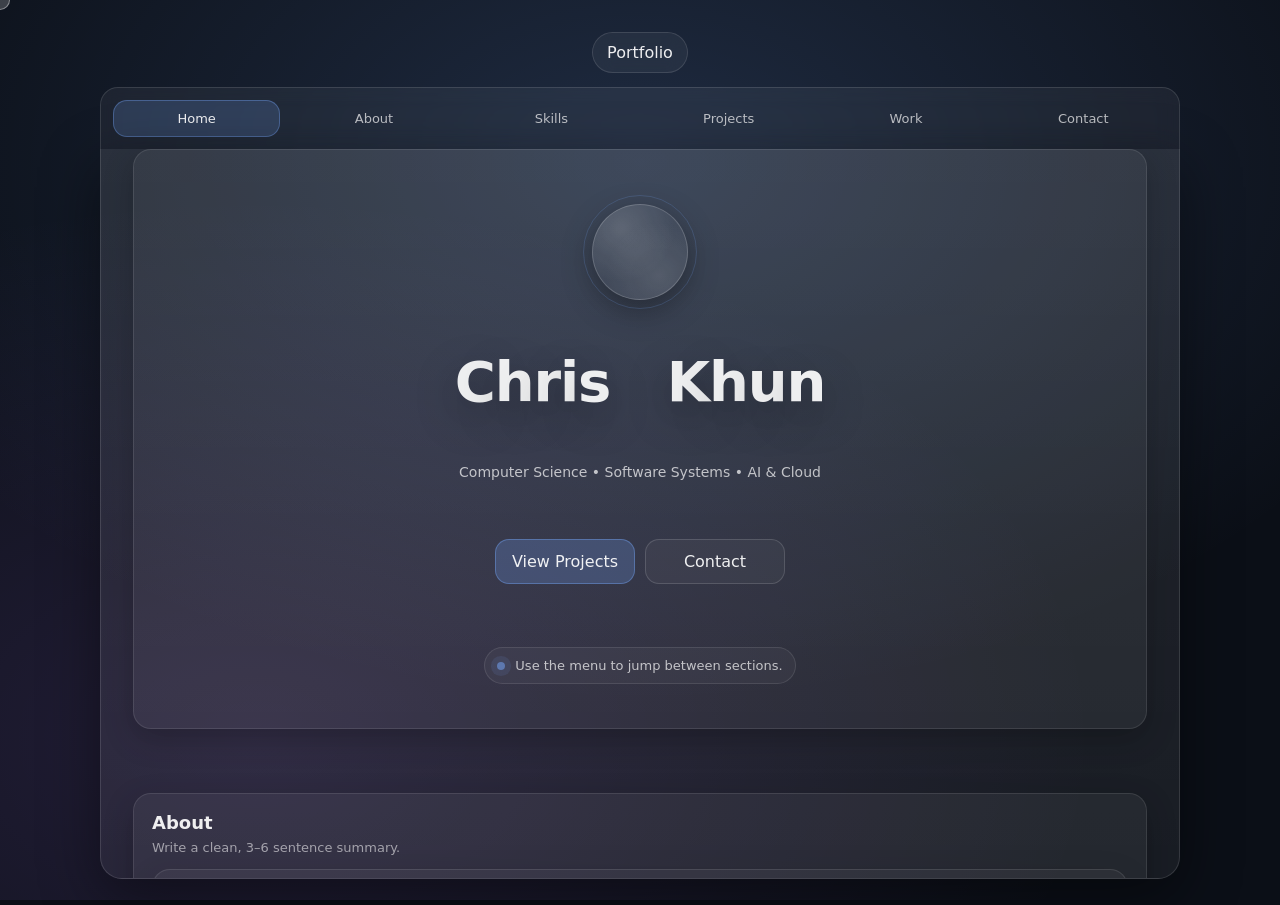
==== wwwroot/index.html @ d1988fc7 "Add ASP.NET Core portfolio website project Initial scaffold for a Portfolio_Website ASP.NET Core app" ====
﻿<!DOCTYPE html>
<html lang="en">
<head>
    <meta charset="UTF-8" />
    <meta name="viewport" content="width=device-width, initial-scale=1.0" />
    <title>Chris Khun | Portfolio</title>
    <link rel="stylesheet" href="styles.css?v=1" />
</head>

<body>
    <div class="app">
        <header class="topbar">
            <div class="pill">Portfolio</div>
        </header>

        <div class="shell">
            <!-- STATIC MENU (attached) -->
            <nav class="menubar" id="menu" aria-label="Primary navigation">
                <a class="mitem tablink" href="#home">Home</a>
                <a class="mitem tablink" href="#about">About</a>
                <a class="mitem tablink" href="#skills">Skills</a>
                <a class="mitem tablink" href="#projects">Projects</a>
                <a class="mitem tablink" href="#work">Work</a>
                <a class="mitem tablink" href="#contact">Contact</a>
            </nav>

            <!-- SCROLL INSIDE THIS BOX -->
            <main class="phone scrollArea" id="scrollArea" aria-label="Content">
                <div class="content">
                    <!-- HOME -->
                    <section class="sectionCard heroCard" id="home">
                        <div class="heroInner">
                            <div class="avatar-ring" aria-hidden="true"></div>

                            <h1 class="name" aria-label="Chris Khun">
                                <span class="wave" aria-hidden="true">
                                    <span style="--i:0">C</span><span style="--i:1">h</span><span style="--i:2">r</span><span style="--i:3">i</span><span style="--i:4">s</span>
                                    <span class="sp" style="--i:5">&nbsp;</span>
                                    <span style="--i:6">K</span><span style="--i:7">h</span><span style="--i:8">u</span><span style="--i:9">n</span>
                                </span>
                            </h1>

                            <p class="subtitle">Computer Science • Software Systems • AI &amp; Cloud</p>

                            <div class="actions">
                                <a class="btn primary tablink" href="#projects">View Projects</a>
                                <a class="btn ghost tablink" href="#contact">Contact</a>
                            </div>

                            <div class="hint">
                                <span class="dot" aria-hidden="true"></span>
                                <span>Use the menu to jump between sections.</span>
                            </div>
                        </div>
                    </section>

                    <!-- ABOUT -->
                    <section class="sectionCard" id="about">
                        <div class="sectionHead">
                            <h2>About</h2>
                            <p>Write a clean, 3–6 sentence summary.</p>
                        </div>
                        <div class="card">
                            <p class="placeholder">(Put your about text here — education, interests, what you’re building, etc.)</p>
                        </div>
                    </section>

                    <!-- SKILLS -->
                    <section class="sectionCard" id="skills">
                        <div class="sectionHead">
                            <h2>Skills</h2>
                            <p>Keep it scannable: languages, tools, and concepts.</p>
                        </div>

                        <div class="grid two">
                            <div class="card">
                                <h3>Languages</h3>
                                <p class="placeholder">(Add your languages list.)</p>
                            </div>
                            <div class="card">
                                <h3>Frameworks &amp; Tools</h3>
                                <p class="placeholder">(Add frameworks, tooling, cloud, etc.)</p>
                            </div>
                            <div class="card">
                                <h3>Concepts</h3>
                                <p class="placeholder">(DSA, OOP, APIs, databases, cloud, etc.)</p>
                            </div>
                            <div class="card">
                                <h3>Certifications</h3>
                                <p class="placeholder">(Optional.)</p>
                            </div>
                        </div>
                    </section>

                    <!-- PROJECTS -->
                    <section class="sectionCard" id="projects">
                        <div class="sectionHead">
                            <h2>Projects</h2>
                            <p>Add your title, stack, and demo links.</p>
                        </div>

                        <div class="grid two">
                            <article class="card project">
                                <div class="projectTop">
                                    <h3>Project Title 1</h3>
                                    <span class="tag">Demo</span>
                                </div>
                                <p class="placeholder">(Short description: what it does, tech stack, impact.)</p>
                                <div class="projectActions">
                                    <a class="btn small primary" href="#" aria-disabled="true">Live Demo</a>
                                    <a class="btn small" href="#" aria-disabled="true">GitHub</a>
                                    <a class="btn small ghost" href="#" aria-disabled="true">Details</a>
                                </div>
                            </article>

                            <article class="card project">
                                <div class="projectTop">
                                    <h3>Project Title 2</h3>
                                    <span class="tag">API</span>
                                </div>
                                <p class="placeholder">(Short description.)</p>
                                <div class="projectActions">
                                    <a class="btn small primary" href="#" aria-disabled="true">Live Demo</a>
                                    <a class="btn small" href="#" aria-disabled="true">GitHub</a>
                                    <a class="btn small ghost" href="#" aria-disabled="true">Details</a>
                                </div>
                            </article>

                            <article class="card project">
                                <div class="projectTop">
                                    <h3>Project Title 3</h3>
                                    <span class="tag">Mobile</span>
                                </div>
                                <p class="placeholder">(Short description.)</p>
                                <div class="projectActions">
                                    <a class="btn small primary" href="#" aria-disabled="true">Live Demo</a>
                                    <a class="btn small" href="#" aria-disabled="true">GitHub</a>
                                    <a class="btn small ghost" href="#" aria-disabled="true">Details</a>
                                </div>
                            </article>

                            <article class="card project">
                                <div class="projectTop">
                                    <h3>Project Title 4</h3>
                                    <span class="tag">Algo</span>
                                </div>
                                <p class="placeholder">(Short description.)</p>
                                <div class="projectActions">
                                    <a class="btn small primary" href="#" aria-disabled="true">Live Demo</a>
                                    <a class="btn small" href="#" aria-disabled="true">GitHub</a>
                                    <a class="btn small ghost" href="#" aria-disabled="true">Details</a>
                                </div>
                            </article>
                        </div>
                    </section>

                    <!-- WORK -->
                    <section class="sectionCard" id="work">
                        <div class="sectionHead">
                            <h2>Work Experience</h2>
                            <p>Add roles, freelance work, internships, etc.</p>
                        </div>

                        <div class="stack">
                            <div class="card">
                                <div class="row">
                                    <h3>Role Title</h3>
                                    <span class="muted">Month YYYY – Month YYYY</span>
                                </div>
                                <p class="placeholder">(Company • Location)</p>
                                <ul class="bullets">
                                    <li class="placeholder">(Impact bullet.)</li>
                                    <li class="placeholder">(Impact bullet.)</li>
                                    <li class="placeholder">(Impact bullet.)</li>
                                </ul>
                            </div>
                        </div>
                    </section>

                    <!-- CONTACT -->
                    <section class="sectionCard" id="contact">
                        <div class="sectionHead">
                            <h2>Contact</h2>
                            <p>Send an email or use the links.</p>
                        </div>

                        <div class="grid two contactGrid">
                            <div class="card">
                                <h3>Email</h3>

                                <form class="contactForm" id="contactForm">
                                    <label class="field">
                                        <span class="labelText">Your Name</span>
                                        <input class="input" id="fromName" type="text" placeholder="Your name" autocomplete="name" />
                                    </label>

                                    <label class="field">
                                        <span class="labelText">Your Email</span>
                                        <input class="input" id="fromEmail" type="email" placeholder="name@example.com" autocomplete="email" />
                                    </label>

                                    <label class="field">
                                        <span class="labelText">Subject</span>
                                        <input class="input" id="emailSubject" type="text" placeholder="Quick question about…" />
                                    </label>

                                    <label class="field">
                                        <span class="labelText">Message</span>
                                        <textarea class="textarea" id="emailMessage" rows="6" placeholder="Write your message here…"></textarea>
                                    </label>

                                    <div class="centerRow">
                                        <a class="btn small primary" id="emailMeBtn" href="#">Email Me</a>
                                    </div>

                                    <p class="tinyNote">
                                        This opens your default email app.
                                    </p>
                                </form>
                            </div>

                            <div class="card">
                                <h3>Links</h3>
                                <p class="placeholder">(GitHub / LinkedIn / Resume)</p>
                                <div class="projectActions centerLinks">
                                    <a class="btn small" href="https://github.com/ChrisKhun" target="_blank" rel="noopener">GitHub</a>
                                    <a class="btn small" href="https://www.linkedin.com/in/chris-khun/" target="_blank" rel="noopener">LinkedIn</a>
                                    <a class="btn small ghost" href="resume.pdf" target="_blank" rel="noopener">Resume</a>
                                </div>
                            </div>
                        </div>

                        <div class="footerSpace" aria-hidden="true"></div>

                        <footer class="siteFooter">
                            <div class="footerInner">
                                <div class="footerLeft">Christopher Khun &#8482; 2026</div>
                                <div class="footerRight">Built with HTML • CSS • JS</div>
                            </div>
                        </footer>
                    </section>
                </div>
            </main>
        </div>
    </div>

    <script>
        // ===== Menu scrolling + active state (stable) =====
        const scrollArea = document.getElementById("scrollArea");
        const links = Array.from(document.querySelectorAll(".tablink"));
        const sections = Array.from(document.querySelectorAll(".sectionCard"));

        function setActive(hash) {
            links.forEach(a => a.classList.remove("active"));
            links
                .filter(a => a.getAttribute("href") === hash)
                .forEach(a => a.classList.add("active"));
        }

        function scrollToHash(hash, behavior = "smooth") {
            const target = document.querySelector(hash);
            if (!target) return;

            setActive(hash);
            history.replaceState(null, "", hash);

            scrollArea.scrollTo({
                top: target.offsetTop - 18,
                behavior
            });
        }

        links.forEach(a => {
            a.addEventListener("click", (e) => {
                const href = a.getAttribute("href");
                if (!href || !href.startsWith("#")) return;
                e.preventDefault();
                scrollToHash(href, "smooth");
            });
        });

        function activeFromScroll() {
            const y = scrollArea.scrollTop;
            const activateLine = 160;

            let current = sections[0];
            for (const s of sections) {
                if (s.offsetTop - activateLine <= y) current = s;
            }
            const hash = "#" + current.id;
            setActive(hash);
            history.replaceState(null, "", hash);
        }

        scrollArea.addEventListener("scroll", activeFromScroll);

        // Init
        if (location.hash) {
            scrollToHash(location.hash, "auto");
        } else {
            setActive("#home");
        }
        activeFromScroll();

        // ===== Contact: build mailto link =====
        const emailBtn = document.getElementById("emailMeBtn");
        emailBtn.addEventListener("click", (e) => {
            e.preventDefault();

            const name = (document.getElementById("fromName").value || "").trim();
            const fromEmail = (document.getElementById("fromEmail").value || "").trim();
            const subject = (document.getElementById("emailSubject").value || "").trim();
            const msg = (document.getElementById("emailMessage").value || "").trim();

            // CHANGE THIS to your real email
            const to = "your@email.com";

            const lines = [];
            if (name) lines.push(`Name: ${name}`);
            if (fromEmail) lines.push(`Email: ${fromEmail}`);
            if (lines.length) lines.push("");
            if (msg) lines.push(msg);

            const body = encodeURIComponent(lines.join("\n"));
            const subj = encodeURIComponent(subject || "Portfolio Contact");

            window.location.href = `mailto:${to}?subject=${subj}&body=${body}`;
        });
    </script>

    <script src="cursor.js?v=1" defer></script>
</body>
</html>
---- wwwroot/styles.css ----
﻿:root {
    --bg: #0b0f17;
    --panel: rgba(255,255,255,.06);
    --panel-strong: rgba(255,255,255,.10);
    --text: rgba(255,255,255,.92);
    --muted: rgba(255,255,255,.70);
    --muted2: rgba(255,255,255,.55);
    --line: rgba(255,255,255,.12);
    --shadow: 0 18px 60px rgba(0,0,0,.45);
    --radius: 22px;
    --accent: rgba(120,170,255,.22);
    --accentLine: rgba(120,170,255,.38);
    --phoneW: 1080px;
}

* {
    box-sizing: border-box;
}

html, body {
    height: 100%;
}

body {
    margin: 0;
    font-family: system-ui,-apple-system,Segoe UI,Roboto,Arial,sans-serif;
    color: var(--text);
    background: var(--bg);
    overflow: hidden;
}

    body::before {
        content: "";
        position: fixed;
        inset: 0;
        z-index: -1;
        background: radial-gradient(1400px 900px at 50% 18%, rgba(120,170,255,.18), transparent 60%), radial-gradient(1400px 900px at 20% 82%, rgba(180,120,255,.14), transparent 60%), var(--bg);
    }

a {
    color: inherit;
    text-decoration: none;
}

    a:visited {
        color: inherit;
    }

/* Hide native cursor everywhere */
html, body, a, button, .btn, .mitem, * {
    cursor: none !important;
}

.app {
    min-height: 100%;
    display: grid;
    place-items: start center;
    padding: 26px;
}

.topbar {
    width: min(var(--phoneW),100%);
    display: flex;
    justify-content: center;
    margin: 6px 0 14px;
}

.pill {
    padding: 10px 14px;
    background: rgba(255,255,255,.05);
    border: 1px solid var(--line);
    border-radius: 999px;
    backdrop-filter: blur(10px);
}

.shell {
    width: min(var(--phoneW),100%);
}

/* Menu attached to box */
.menubar {
    width: 100%;
    display: flex;
    gap: 10px;
    padding: 12px;
    border-radius: 18px 18px 0 0;
    background: rgba(255,255,255,.05);
    border: 1px solid var(--line);
    border-bottom: none;
    backdrop-filter: blur(10px);
    align-items: center;
    justify-content: space-between;
}

.mitem {
    flex: 1;
    text-align: center;
    padding: 10px;
    border-radius: 14px;
    color: var(--muted);
    font-size: 13px;
    border: 1px solid transparent;
    transition: background .15s ease, color .15s ease, border-color .15s ease, transform .15s ease;
    user-select: none;
}

    .mitem:hover {
        background: rgba(255,255,255,.06);
        color: var(--text);
        transform: translateY(-1px);
    }

    .mitem.active {
        background: rgba(120,170,255,.18);
        border-color: rgba(120,170,255,.35);
        color: var(--text);
    }

/* Main box */
.phone {
    width: 100%;
    height: calc(100vh - 170px);
    min-height: 560px;
    border-radius: 0 0 var(--radius) var(--radius);
    border: 1px solid var(--line);
    border-top: none;
    background: linear-gradient(180deg,var(--panel-strong),var(--panel));
    box-shadow: var(--shadow);
    overflow: hidden;
    position: relative;
}

/* Hide scrollbar */
.scrollArea {
    overflow-y: auto;
    overscroll-behavior: contain;
    scroll-behavior: smooth;
    scrollbar-width: none;
}

    .scrollArea::-webkit-scrollbar {
        width: 0;
        height: 0;
    }

/* Content spacing */
.content {
    padding: 32px;
    padding-bottom: 72px;
    display: grid;
    gap: 64px;
}

/* Sections */
.sectionCard {
    border-radius: 18px;
    background: rgba(255,255,255,.05);
    border: 1px solid rgba(255,255,255,.10);
    padding: 18px;
    box-shadow: 0 10px 30px rgba(0,0,0,.22);
}

.heroCard {
    padding: 34px 18px 24px;
}

.heroInner {
    min-height: 520px;
    display: grid;
    place-items: center;
    text-align: center;
    gap: 14px;
}

.avatar-ring {
    width: 96px;
    height: 96px;
    border-radius: 999px;
    border: 1px solid rgba(255,255,255,.18);
    background: radial-gradient(circle at 30% 25%, rgba(255,255,255,.14), transparent 55%), radial-gradient(circle at 70% 75%, rgba(255,255,255,.10), transparent 55%), rgba(255,255,255,.04);
    box-shadow: 0 10px 30px rgba(0,0,0,.35);
    position: relative;
}

    .avatar-ring::after {
        content: "";
        position: absolute;
        inset: -10px;
        border-radius: inherit;
        border: 1px solid rgba(120,170,255,.22);
        opacity: .8;
    }

.name {
    margin: 0;
    font-size: 56px;
    letter-spacing: -0.02em;
    line-height: 1.05;
}

.wave {
    display: inline-block;
    text-shadow: 0 14px 40px rgba(0,0,0,.35);
}

    .wave span {
        display: inline-block;
        animation: waveUp 3s ease-in-out infinite;
        animation-delay: calc(var(--i) * .12s);
    }

    .wave .sp {
        width: .35em;
    }

@keyframes waveUp {
    0%,100% {
        transform: translateY(0);
    }

    35% {
        transform: translateY(-12px);
    }

    70% {
        transform: translateY(0);
    }
}

.subtitle {
    margin: 0;
    color: var(--muted);
    font-size: 14px;
}

/* Headers */
.sectionHead {
    display: grid;
    gap: 6px;
    margin-bottom: 12px;
}

    .sectionHead h2 {
        margin: 0;
        font-size: 18px;
    }

    .sectionHead p {
        margin: 0;
        color: var(--muted2);
        font-size: 13px;
        line-height: 1.35;
    }

/* Cards */
.card {
    background: rgba(255,255,255,.04);
    border: 1px solid rgba(255,255,255,.10);
    border-radius: 18px;
    padding: 14px;
    box-shadow: 0 10px 30px rgba(0,0,0,.18);
}

    .card h3 {
        margin: 0 0 8px;
        font-size: 16px;
    }

.placeholder {
    color: var(--muted2);
}

/* Grids */
.grid {
    display: grid;
    gap: 12px;
}

    .grid.two {
        grid-template-columns: 1fr 1fr;
    }

/* Buttons */
.actions {
    display: flex;
    gap: 10px;
    margin-top: 6px;
    flex-wrap: wrap;
    justify-content: center;
}

.btn {
    display: inline-flex;
    align-items: center;
    justify-content: center;
    padding: 12px 14px;
    border-radius: 14px;
    border: 1px solid rgba(255,255,255,.14);
    color: var(--text);
    background: rgba(255,255,255,.06);
    transition: transform .15s ease, background .15s ease, border-color .15s ease;
    min-width: 140px;
}

    .btn:hover {
        transform: translateY(-1px);
        background: rgba(255,255,255,.09);
        border-color: rgba(255,255,255,.20);
    }

    .btn.primary {
        background: var(--accent);
        border-color: var(--accentLine);
    }

        .btn.primary:hover {
            background: rgba(120,170,255,.30);
        }

    .btn.ghost {
        background: rgba(255,255,255,.04);
    }

    .btn.small {
        min-width: unset;
        padding: 10px 12px;
        border-radius: 12px;
        font-size: 13px;
    }

/* Hint */
.hint {
    margin-top: 10px;
    display: inline-flex;
    align-items: center;
    gap: 10px;
    padding: 10px 12px;
    border-radius: 999px;
    background: rgba(255,255,255,.04);
    border: 1px solid rgba(255,255,255,.10);
    color: var(--muted);
    font-size: 13px;
}

    .hint .dot {
        width: 8px;
        height: 8px;
        border-radius: 99px;
        background: rgba(120,170,255,.55);
        box-shadow: 0 0 0 6px rgba(120,170,255,.10);
    }

/* Projects */
.projectTop {
    display: flex;
    align-items: center;
    justify-content: space-between;
    gap: 10px;
    margin-bottom: 6px;
}

.tag {
    font-size: 12px;
    padding: 6px 10px;
    border-radius: 999px;
    border: 1px solid rgba(255,255,255,.14);
    background: rgba(255,255,255,.04);
    color: var(--muted);
}

.projectActions {
    display: flex;
    gap: 8px;
    flex-wrap: wrap;
    margin-top: 10px;
}

/* Work */
.stack {
    display: grid;
    gap: 12px;
}

.row {
    display: flex;
    justify-content: space-between;
    align-items: baseline;
    gap: 10px;
}

.muted {
    color: var(--muted2);
    font-size: 13px;
}

.bullets {
    margin: 10px 0 0;
    padding-left: 18px;
    color: var(--muted);
}

    .bullets li {
        margin: 6px 0;
    }

.footerSpace {
    height: 18px;
}

/* Contact form */
.contactGrid {
    align-items: start;
}

.contactForm {
    display: grid;
    gap: 12px;
}

.field {
    display: grid;
    gap: 6px;
}

.labelText {
    font-size: 12px;
    color: var(--muted2);
}

.input, .textarea {
    width: 100%;
    padding: 12px;
    border-radius: 14px;
    border: 1px solid rgba(255,255,255,.14);
    background: rgba(255,255,255,.05);
    color: var(--text);
    outline: none;
    transition: border-color .15s ease, background .15s ease;
}

    .input::placeholder, .textarea::placeholder {
        color: rgba(255,255,255,.35);
    }

    .input:focus, .textarea:focus {
        border-color: rgba(120,170,255,.50);
        background: rgba(255,255,255,.07);
    }

.textarea {
    resize: vertical;
    min-height: 140px;
}

.centerRow {
    display: flex;
    justify-content: center;
}

.tinyNote {
    margin: 2px 0 0;
    font-size: 12px;
    color: var(--muted2);
    text-align: center;
}

.centerLinks {
    justify-content: center;
}

/* Footer (tight, not huge padding) */
.siteFooter {
    margin-top: 22px;
    padding: 14px 0 2px;
    border-top: 1px solid rgba(255,255,255,.08);
    text-align: center;
}

.footerInner {
    display: flex;
    flex-direction: column;
    align-items: center;
    gap: 6px;
}

.footerLeft {
    font-size: 15px;
    font-weight: 500;
    color: var(--text);
    letter-spacing: .4px;
}

.footerRight {
    font-size: 12px;
    color: var(--muted2);
}

/* Responsive */
@media (max-width:980px) {
    :root {
        --phoneW: 720px;
    }

    .grid.two {
        grid-template-columns: 1fr;
    }

    .name {
        font-size: 46px;
    }
}

@media (max-width:720px) {
    :root {
        --phoneW: 560px;
    }
}

/* Custom cursor */
.custom-cursor {
    position: fixed;
    width: 20px;
    height: 20px;
    border-radius: 50%;
    pointer-events: none;
    z-index: 9999;
    background: rgba(200,200,200,0.25);
    border: 1px solid rgba(255,255,255,0.4);
    transform: translate(-50%,-50%);
    transition: width .18s ease, height .18s ease, background .18s ease;
}

    .custom-cursor.hover {
        width: 40px;
        height: 40px;
        background: rgba(200,200,200,0.15);
    }
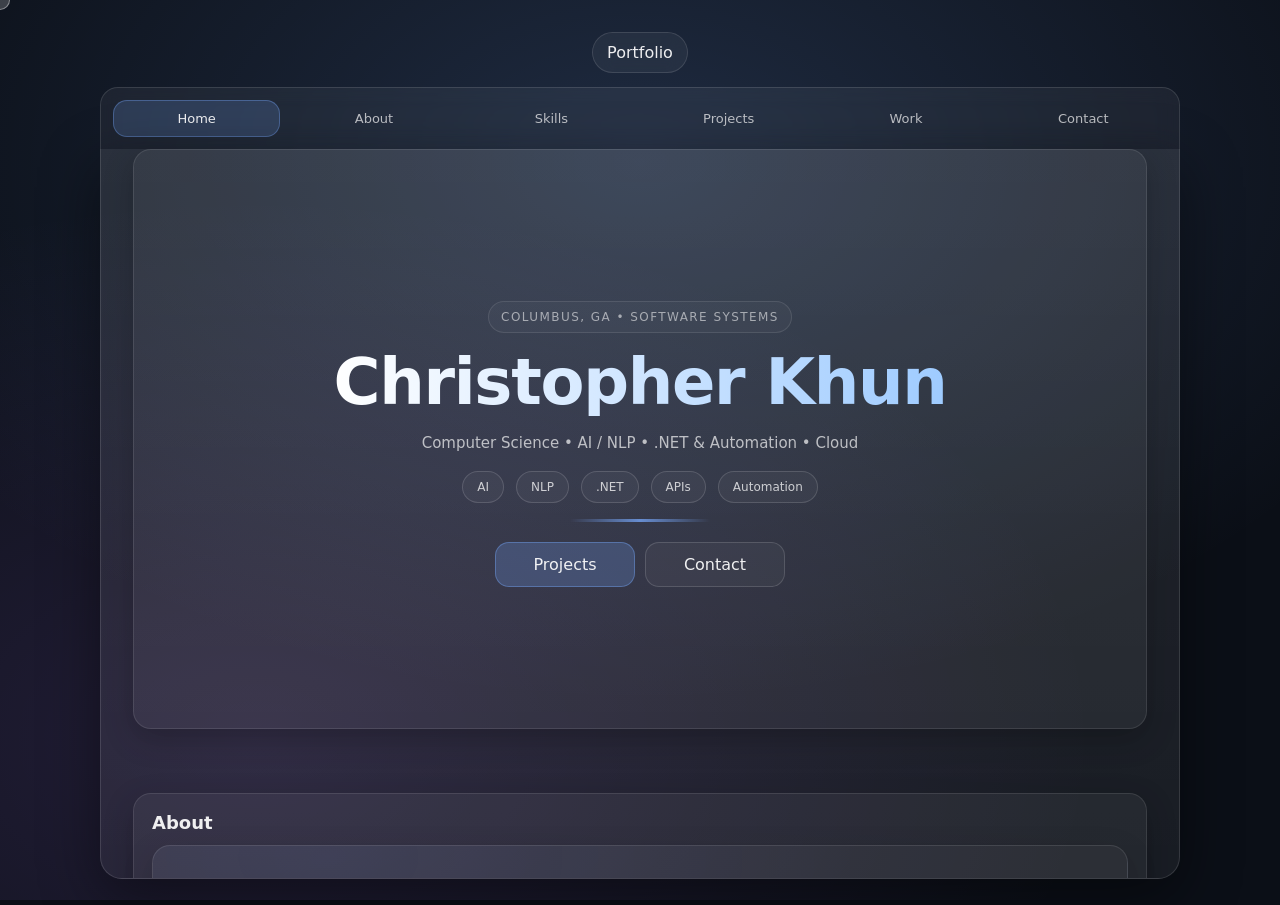
==== commit e2685699: "blank blank" ====
--- a/wwwroot/index.html
+++ b/wwwroot/index.html
@@ -4,7 +4,7 @@
     <meta charset="UTF-8" />
     <meta name="viewport" content="width=device-width, initial-scale=1.0" />
     <title>Chris Khun | Portfolio</title>
-    <link rel="stylesheet" href="styles.css?v=1" />
+    <link rel="stylesheet" href="styles.css?v=5" />
 </head>
 
 <body>
@@ -14,8 +14,8 @@
         </header>
 
         <div class="shell">
-            <!-- STATIC MENU (attached) -->
-            <nav class="menubar" id="menu" aria-label="Primary navigation">
+
+            <nav class="menubar" id="menu">
                 <a class="mitem tablink" href="#home">Home</a>
                 <a class="mitem tablink" href="#about">About</a>
                 <a class="mitem tablink" href="#skills">Skills</a>
@@ -24,32 +24,33 @@
                 <a class="mitem tablink" href="#contact">Contact</a>
             </nav>
 
-            <!-- SCROLL INSIDE THIS BOX -->
-            <main class="phone scrollArea" id="scrollArea" aria-label="Content">
+            <main class="phone scrollArea" id="scrollArea">
                 <div class="content">
-                    <!-- HOME -->
+
+                    <!-- HOME (NEW CLEAN HERO) -->
                     <section class="sectionCard heroCard" id="home">
-                        <div class="heroInner">
-                            <div class="avatar-ring" aria-hidden="true"></div>
-
-                            <h1 class="name" aria-label="Chris Khun">
-                                <span class="wave" aria-hidden="true">
-                                    <span style="--i:0">C</span><span style="--i:1">h</span><span style="--i:2">r</span><span style="--i:3">i</span><span style="--i:4">s</span>
-                                    <span class="sp" style="--i:5">&nbsp;</span>
-                                    <span style="--i:6">K</span><span style="--i:7">h</span><span style="--i:8">u</span><span style="--i:9">n</span>
-                                </span>
-                            </h1>
-
-                            <p class="subtitle">Computer Science • Software Systems • AI &amp; Cloud</p>
-
-                            <div class="actions">
-                                <a class="btn primary tablink" href="#projects">View Projects</a>
+                        <div class="heroInner heroClean">
+                            <div class="heroKicker">Columbus, GA • Software Systems</div>
+
+                            <h1 class="heroName">Christopher Khun</h1>
+
+                            <p class="heroSubtitle">
+                                Computer Science • AI / NLP • .NET & Automation • Cloud
+                            </p>
+
+                            <div class="heroBadges" aria-label="Focus areas">
+                                <span>AI</span>
+                                <span>NLP</span>
+                                <span>.NET</span>
+                                <span>APIs</span>
+                                <span>Automation</span>
+                            </div>
+
+                            <div class="heroLine" aria-hidden="true"></div>
+
+                            <div class="heroCTA">
+                                <a class="btn primary tablink" href="#projects">Projects</a>
                                 <a class="btn ghost tablink" href="#contact">Contact</a>
-                            </div>
-
-                            <div class="hint">
-                                <span class="dot" aria-hidden="true"></span>
-                                <span>Use the menu to jump between sections.</span>
                             </div>
                         </div>
                     </section>
@@ -58,10 +59,15 @@
                     <section class="sectionCard" id="about">
                         <div class="sectionHead">
                             <h2>About</h2>
-                            <p>Write a clean, 3–6 sentence summary.</p>
-                        </div>
+                        </div>
+
                         <div class="card">
-                            <p class="placeholder">(Put your about text here — education, interests, what you’re building, etc.)</p>
+                            <p>
+                                I’m a Computer Science (Software Systems) student at Columbus State University with an anticipated graduation of Fall 2026.
+                                I focus on building practical AI systems, automation tools, and clean full-stack applications.
+                                My work centers around NLP, API integrations, and scalable software design.
+                                I enjoy turning real-world requirements into structured, maintainable, production-ready systems.
+                            </p>
                         </div>
                     </section>
 
@@ -69,25 +75,21 @@
                     <section class="sectionCard" id="skills">
                         <div class="sectionHead">
                             <h2>Skills</h2>
-                            <p>Keep it scannable: languages, tools, and concepts.</p>
                         </div>
 
                         <div class="grid two">
                             <div class="card">
                                 <h3>Languages</h3>
-                                <p class="placeholder">(Add your languages list.)</p>
-                            </div>
+                                <p class="placeholder">
+                                    Java, Python, C#, C, C++, Kotlin, Ruby, Prolog, VB, HTML, CSS, SQLite
+                                </p>
+                            </div>
+
                             <div class="card">
-                                <h3>Frameworks &amp; Tools</h3>
-                                <p class="placeholder">(Add frameworks, tooling, cloud, etc.)</p>
-                            </div>
-                            <div class="card">
-                                <h3>Concepts</h3>
-                                <p class="placeholder">(DSA, OOP, APIs, databases, cloud, etc.)</p>
-                            </div>
-                            <div class="card">
-                                <h3>Certifications</h3>
-                                <p class="placeholder">(Optional.)</p>
+                                <h3>Technologies & Tools</h3>
+                                <p class="placeholder">
+                                    Git/GitHub, Visual Studio, Windows, Linux, .NET, PyTorch, ANTLR
+                                </p>
                             </div>
                         </div>
                     </section>
@@ -96,60 +98,52 @@
                     <section class="sectionCard" id="projects">
                         <div class="sectionHead">
                             <h2>Projects</h2>
-                            <p>Add your title, stack, and demo links.</p>
                         </div>
 
                         <div class="grid two">
                             <article class="card project">
                                 <div class="projectTop">
-                                    <h3>Project Title 1</h3>
-                                    <span class="tag">Demo</span>
-                                </div>
-                                <p class="placeholder">(Short description: what it does, tech stack, impact.)</p>
-                                <div class="projectActions">
-                                    <a class="btn small primary" href="#" aria-disabled="true">Live Demo</a>
-                                    <a class="btn small" href="#" aria-disabled="true">GitHub</a>
-                                    <a class="btn small ghost" href="#" aria-disabled="true">Details</a>
-                                </div>
+                                    <h3>Transcriptive AI</h3>
+                                    <span class="tag">AI / NLP</span>
+                                </div>
+                                <p class="placeholder">
+                                    Full-stack medical transcription enhancement tool built with Python and PyTorch.
+                                    Includes specialty classification, entity extraction, and structured note generation.
+                                </p>
+                                <a class="btn small" href="https://github.com/ChrisKhun/Software-Engineering-Transcriptive-AI" target="_blank" rel="noopener">Code</a>
                             </article>
 
                             <article class="card project">
                                 <div class="projectTop">
-                                    <h3>Project Title 2</h3>
-                                    <span class="tag">API</span>
-                                </div>
-                                <p class="placeholder">(Short description.)</p>
-                                <div class="projectActions">
-                                    <a class="btn small primary" href="#" aria-disabled="true">Live Demo</a>
-                                    <a class="btn small" href="#" aria-disabled="true">GitHub</a>
-                                    <a class="btn small ghost" href="#" aria-disabled="true">Details</a>
-                                </div>
+                                    <h3>LinkedIn WebScraper</h3>
+                                    <span class="tag">.NET / API</span>
+                                </div>
+                                <p class="placeholder">
+                                    C# application integrating with the Unipile API to search LinkedIn and export structured CSV data.
+                                </p>
+                                <a class="btn small" href="https://github.com/ChrisKhun/TestRepo-Linkedin" target="_blank" rel="noopener">Code</a>
                             </article>
 
                             <article class="card project">
                                 <div class="projectTop">
-                                    <h3>Project Title 3</h3>
-                                    <span class="tag">Mobile</span>
-                                </div>
-                                <p class="placeholder">(Short description.)</p>
-                                <div class="projectActions">
-                                    <a class="btn small primary" href="#" aria-disabled="true">Live Demo</a>
-                                    <a class="btn small" href="#" aria-disabled="true">GitHub</a>
-                                    <a class="btn small ghost" href="#" aria-disabled="true">Details</a>
-                                </div>
+                                    <h3>SimpleEnglish</h3>
+                                    <span class="tag">Compilers</span>
+                                </div>
+                                <p class="placeholder">
+                                    Custom programming language built with ANTLR supporting variables, loops, and functions.
+                                </p>
+                                <a class="btn small" href="https://github.com/ChrisKhun/Simple-English" target="_blank" rel="noopener">Code</a>
                             </article>
 
                             <article class="card project">
                                 <div class="projectTop">
-                                    <h3>Project Title 4</h3>
-                                    <span class="tag">Algo</span>
-                                </div>
-                                <p class="placeholder">(Short description.)</p>
-                                <div class="projectActions">
-                                    <a class="btn small primary" href="#" aria-disabled="true">Live Demo</a>
-                                    <a class="btn small" href="#" aria-disabled="true">GitHub</a>
-                                    <a class="btn small ghost" href="#" aria-disabled="true">Details</a>
-                                </div>
+                                    <h3>Offbrand Backrooms</h3>
+                                    <span class="tag">Game Dev</span>
+                                </div>
+                                <p class="placeholder">
+                                    C# modular survival-horror prototype implementing scalable architecture patterns.
+                                </p>
+                                <a class="btn small" href="https://github.com/ChrisKhun/OOP-OffbrandBackrooms" target="_blank" rel="noopener">Code</a>
                             </article>
                         </div>
                     </section>
@@ -158,22 +152,19 @@
                     <section class="sectionCard" id="work">
                         <div class="sectionHead">
                             <h2>Work Experience</h2>
-                            <p>Add roles, freelance work, internships, etc.</p>
-                        </div>
-
-                        <div class="stack">
-                            <div class="card">
-                                <div class="row">
-                                    <h3>Role Title</h3>
-                                    <span class="muted">Month YYYY – Month YYYY</span>
-                                </div>
-                                <p class="placeholder">(Company • Location)</p>
-                                <ul class="bullets">
-                                    <li class="placeholder">(Impact bullet.)</li>
-                                    <li class="placeholder">(Impact bullet.)</li>
-                                    <li class="placeholder">(Impact bullet.)</li>
-                                </ul>
-                            </div>
+                        </div>
+
+                        <div class="card">
+                            <div class="row">
+                                <h3>Software Developer Intern (Consulting)</h3>
+                                <span class="muted">Dec 2025 – Present</span>
+                            </div>
+                            <ul class="bullets">
+                                <li>Collaborate on paid client software projects including LinkedIn automation tools.</li>
+                                <li>Develop workflow automation and structured data extraction systems.</li>
+                                <li>Debug production systems and improve reliability based on client feedback.</li>
+                                <li>Apply clean architecture principles to real-world codebases.</li>
+                            </ul>
                         </div>
                     </section>
 
@@ -181,80 +172,84 @@
                     <section class="sectionCard" id="contact">
                         <div class="sectionHead">
                             <h2>Contact</h2>
-                            <p>Send an email or use the links.</p>
                         </div>
 
                         <div class="grid two contactGrid">
-                            <div class="card">
+                            <!-- LEFT: Email Form -->
+                            <div class="card contactCard">
                                 <h3>Email</h3>
 
                                 <form class="contactForm" id="contactForm">
                                     <label class="field">
                                         <span class="labelText">Your Name</span>
-                                        <input class="input" id="fromName" type="text" placeholder="Your name" autocomplete="name" />
+                                        <input class="input" id="fromName" type="text" placeholder="Your name">
                                     </label>
 
                                     <label class="field">
                                         <span class="labelText">Your Email</span>
-                                        <input class="input" id="fromEmail" type="email" placeholder="name@example.com" autocomplete="email" />
+                                        <input class="input" id="fromEmail" type="email" placeholder="name@example.com">
                                     </label>
 
                                     <label class="field">
                                         <span class="labelText">Subject</span>
-                                        <input class="input" id="emailSubject" type="text" placeholder="Quick question about…" />
+                                        <input class="input" id="emailSubject" type="text" placeholder="Subject">
                                     </label>
 
                                     <label class="field">
                                         <span class="labelText">Message</span>
-                                        <textarea class="textarea" id="emailMessage" rows="6" placeholder="Write your message here…"></textarea>
+                                        <textarea class="textarea" id="emailMessage" rows="6" placeholder="Write your message..."></textarea>
                                     </label>
 
                                     <div class="centerRow">
-                                        <a class="btn small primary" id="emailMeBtn" href="#">Email Me</a>
+                                        <a class="btn small primary" id="emailMeBtn" href="#">Send Email</a>
                                     </div>
 
-                                    <p class="tinyNote">
-                                        This opens your default email app.
+                                    <p class="tinyNote">This opens your default email app.</p>
+                                </form>
+                            </div>
+
+                            <!-- RIGHT -->
+                            <div class="contactRightColumn">
+                                <div class="card linksCompact">
+                                    <h3>Links</h3>
+                                    <div class="linksRow">
+                                        <a class="btn small" href="https://github.com/ChrisKhun" target="_blank" rel="noopener">GitHub</a>
+                                        <a class="btn small" href="https://linkedin.com/in/chris-khun" target="_blank" rel="noopener">LinkedIn</a>
+                                        <a class="btn small ghost" href="resume.pdf" target="_blank" rel="noopener">Resume</a>
+                                    </div>
+                                </div>
+
+                                <div class="card availabilityCard">
+                                    <h3>Availability</h3>
+                                    <p class="availabilityText">
+                                        Open to internships and freelance software opportunities.
+                                        Based in Columbus, GA.
                                     </p>
-                                </form>
-                            </div>
-
-                            <div class="card">
-                                <h3>Links</h3>
-                                <p class="placeholder">(GitHub / LinkedIn / Resume)</p>
-                                <div class="projectActions centerLinks">
-                                    <a class="btn small" href="https://github.com/ChrisKhun" target="_blank" rel="noopener">GitHub</a>
-                                    <a class="btn small" href="https://www.linkedin.com/in/chris-khun/" target="_blank" rel="noopener">LinkedIn</a>
-                                    <a class="btn small ghost" href="resume.pdf" target="_blank" rel="noopener">Resume</a>
-                                </div>
-                            </div>
-                        </div>
-
-                        <div class="footerSpace" aria-hidden="true"></div>
+                                </div>
+                            </div>
+                        </div>
 
                         <footer class="siteFooter">
                             <div class="footerInner">
-                                <div class="footerLeft">Christopher Khun &#8482; 2026</div>
-                                <div class="footerRight">Built with HTML • CSS • JS</div>
+                                <div class="footerLeft">Christopher Khun © 2026</div>
                             </div>
                         </footer>
                     </section>
+
                 </div>
             </main>
         </div>
     </div>
 
     <script>
-        // ===== Menu scrolling + active state (stable) =====
+        // Menu smooth scrolling inside scrollArea + active highlight
         const scrollArea = document.getElementById("scrollArea");
         const links = Array.from(document.querySelectorAll(".tablink"));
         const sections = Array.from(document.querySelectorAll(".sectionCard"));
 
         function setActive(hash) {
             links.forEach(a => a.classList.remove("active"));
-            links
-                .filter(a => a.getAttribute("href") === hash)
-                .forEach(a => a.classList.add("active"));
+            links.filter(a => a.getAttribute("href") === hash).forEach(a => a.classList.add("active"));
         }
 
         function scrollToHash(hash, behavior = "smooth") {
@@ -294,40 +289,31 @@
 
         scrollArea.addEventListener("scroll", activeFromScroll);
 
-        // Init
-        if (location.hash) {
-            scrollToHash(location.hash, "auto");
-        } else {
-            setActive("#home");
-        }
+        if (location.hash) scrollToHash(location.hash, "auto");
+        else setActive("#home");
         activeFromScroll();
 
-        // ===== Contact: build mailto link =====
-        const emailBtn = document.getElementById("emailMeBtn");
-        emailBtn.addEventListener("click", (e) => {
+        // Email (mailto builder)
+        document.getElementById("emailMeBtn").addEventListener("click", function (e) {
             e.preventDefault();
 
-            const name = (document.getElementById("fromName").value || "").trim();
-            const fromEmail = (document.getElementById("fromEmail").value || "").trim();
-            const subject = (document.getElementById("emailSubject").value || "").trim();
-            const msg = (document.getElementById("emailMessage").value || "").trim();
-
-            // CHANGE THIS to your real email
-            const to = "your@email.com";
-
-            const lines = [];
-            if (name) lines.push(`Name: ${name}`);
-            if (fromEmail) lines.push(`Email: ${fromEmail}`);
-            if (lines.length) lines.push("");
-            if (msg) lines.push(msg);
-
-            const body = encodeURIComponent(lines.join("\n"));
-            const subj = encodeURIComponent(subject || "Portfolio Contact");
-
-            window.location.href = `mailto:${to}?subject=${subj}&body=${body}`;
+            const name = document.getElementById("fromName").value || "";
+            const email = document.getElementById("fromEmail").value || "";
+            const subject = document.getElementById("emailSubject").value || "Portfolio Contact";
+            const message = document.getElementById("emailMessage").value || "";
+
+            const body = encodeURIComponent(
+                `Name: ${name}
+Email: ${email}
+
+${message}`
+            );
+
+            window.location.href =
+                `mailto:khunchristopherkhun@gmail.com?subject=${encodeURIComponent(subject)}&body=${body}`;
         });
     </script>
 
-    <script src="cursor.js?v=1" defer></script>
+    <script src="cursor.js?v=5" defer></script>
 </body>
 </html>
--- a/wwwroot/styles.css
+++ b/wwwroot/styles.css
@@ -164,73 +164,115 @@
     padding: 34px 18px 24px;
 }
 
-.heroInner {
+/* ===== NEW CLEAN HERO ===== */
+.heroInner.heroClean {
     min-height: 520px;
-    display: grid;
-    place-items: center;
+    display: flex;
+    flex-direction: column;
+    align-items: center;
+    justify-content: center;
     text-align: center;
-    gap: 14px;
-}
-
-.avatar-ring {
-    width: 96px;
-    height: 96px;
+    gap: 16px;
+    padding: 18px 12px;
+}
+
+.heroKicker {
+    font-size: 12px;
+    color: rgba(255,255,255,.55);
+    letter-spacing: .12em;
+    text-transform: uppercase;
+    padding: 8px 12px;
     border-radius: 999px;
-    border: 1px solid rgba(255,255,255,.18);
-    background: radial-gradient(circle at 30% 25%, rgba(255,255,255,.14), transparent 55%), radial-gradient(circle at 70% 75%, rgba(255,255,255,.10), transparent 55%), rgba(255,255,255,.04);
-    box-shadow: 0 10px 30px rgba(0,0,0,.35);
-    position: relative;
-}
-
-    .avatar-ring::after {
-        content: "";
-        position: absolute;
-        inset: -10px;
-        border-radius: inherit;
-        border: 1px solid rgba(120,170,255,.22);
-        opacity: .8;
-    }
-
-.name {
+    border: 1px solid rgba(255,255,255,.10);
+    background: rgba(255,255,255,.03);
+}
+
+.heroName {
     margin: 0;
-    font-size: 56px;
+    font-size: 64px;
+    font-weight: 650;
     letter-spacing: -0.02em;
     line-height: 1.05;
-}
-
-.wave {
-    display: inline-block;
-    text-shadow: 0 14px 40px rgba(0,0,0,.35);
-}
-
-    .wave span {
-        display: inline-block;
-        animation: waveUp 3s ease-in-out infinite;
-        animation-delay: calc(var(--i) * .12s);
-    }
-
-    .wave .sp {
-        width: .35em;
-    }
-
-@keyframes waveUp {
+    background: linear-gradient(90deg, #ffffff, rgba(158,203,255,1), #ffffff);
+    background-size: 200% auto;
+    -webkit-background-clip: text;
+    -webkit-text-fill-color: transparent;
+    animation: heroGradient 6s ease-in-out infinite;
+}
+
+@keyframes heroGradient {
+    0% {
+        background-position: 0% center;
+    }
+
+    50% {
+        background-position: 100% center;
+    }
+
+    100% {
+        background-position: 0% center;
+    }
+}
+
+.heroSubtitle {
+    margin: 0;
+    font-size: 15px;
+    color: rgba(255,255,255,.68);
+    max-width: 720px;
+    line-height: 1.5;
+}
+
+/* badges */
+.heroBadges {
+    display: flex;
+    gap: 12px;
+    flex-wrap: wrap;
+    justify-content: center;
+    max-width: 760px;
+}
+
+    .heroBadges span {
+        padding: 8px 14px;
+        border-radius: 999px;
+        font-size: 12px;
+        border: 1px solid rgba(255,255,255,.14);
+        background: rgba(255,255,255,.04);
+        color: rgba(255,255,255,.75);
+        transition: transform .18s ease, background .18s ease, border-color .18s ease;
+    }
+
+        .heroBadges span:hover {
+            transform: translateY(-2px);
+            background: rgba(120,170,255,.16);
+            border-color: rgba(120,170,255,.34);
+        }
+
+.heroLine {
+    width: 140px;
+    height: 3px;
+    border-radius: 10px;
+    background: linear-gradient( 90deg, rgba(120,170,255,0), rgba(120,170,255,.75), rgba(120,170,255,0) );
+    animation: heroLinePulse 3s ease-in-out infinite;
+}
+
+@keyframes heroLinePulse {
     0%,100% {
-        transform: translateY(0);
-    }
-
-    35% {
-        transform: translateY(-12px);
-    }
-
-    70% {
-        transform: translateY(0);
-    }
-}
-
-.subtitle {
-    margin: 0;
-    color: var(--muted);
-    font-size: 14px;
+        opacity: .45;
+        width: 120px;
+    }
+
+    50% {
+        opacity: 1;
+        width: 190px;
+    }
+}
+
+.heroCTA {
+    display: flex;
+    gap: 10px;
+    flex-wrap: wrap;
+    justify-content: center;
+    margin-top: 4px;
 }
 
 /* Headers */
@@ -254,15 +296,15 @@
 
 /* Cards */
 .card {
-    background: rgba(255,255,255,.04);
+    background: radial-gradient(900px 560px at 18% 8%, rgba(120,170,255,.06), transparent 60%), rgba(255,255,255,.04);
     border: 1px solid rgba(255,255,255,.10);
     border-radius: 18px;
-    padding: 14px;
+    padding: 16px;
     box-shadow: 0 10px 30px rgba(0,0,0,.18);
 }
 
     .card h3 {
-        margin: 0 0 8px;
+        margin: 0 0 10px;
         font-size: 16px;
     }
 
@@ -281,14 +323,6 @@
     }
 
 /* Buttons */
-.actions {
-    display: flex;
-    gap: 10px;
-    margin-top: 6px;
-    flex-wrap: wrap;
-    justify-content: center;
-}
-
 .btn {
     display: inline-flex;
     align-items: center;
@@ -328,28 +362,6 @@
         font-size: 13px;
     }
 
-/* Hint */
-.hint {
-    margin-top: 10px;
-    display: inline-flex;
-    align-items: center;
-    gap: 10px;
-    padding: 10px 12px;
-    border-radius: 999px;
-    background: rgba(255,255,255,.04);
-    border: 1px solid rgba(255,255,255,.10);
-    color: var(--muted);
-    font-size: 13px;
-}
-
-    .hint .dot {
-        width: 8px;
-        height: 8px;
-        border-radius: 99px;
-        background: rgba(120,170,255,.55);
-        box-shadow: 0 0 0 6px rgba(120,170,255,.10);
-    }
-
 /* Projects */
 .projectTop {
     display: flex;
@@ -368,19 +380,7 @@
     color: var(--muted);
 }
 
-.projectActions {
-    display: flex;
-    gap: 8px;
-    flex-wrap: wrap;
-    margin-top: 10px;
-}
-
 /* Work */
-.stack {
-    display: grid;
-    gap: 12px;
-}
-
 .row {
     display: flex;
     justify-content: space-between;
@@ -403,13 +403,9 @@
         margin: 6px 0;
     }
 
-.footerSpace {
-    height: 18px;
-}
-
-/* Contact form */
+/* Contact */
 .contactGrid {
-    align-items: start;
+    align-items: stretch;
 }
 
 .contactForm {
@@ -449,7 +445,7 @@
 
 .textarea {
     resize: vertical;
-    min-height: 140px;
+    min-height: 160px;
 }
 
 .centerRow {
@@ -464,11 +460,31 @@
     text-align: center;
 }
 
-.centerLinks {
-    justify-content: center;
-}
-
-/* Footer (tight, not huge padding) */
+.contactRightColumn {
+    display: flex;
+    flex-direction: column;
+    gap: 14px;
+    height: 100%;
+}
+
+.linksRow {
+    display: grid;
+    grid-template-columns: repeat(3, 1fr);
+    gap: 10px;
+}
+
+    .linksRow .btn {
+        width: 100%;
+        min-width: 0;
+    }
+
+.availabilityText {
+    margin: 6px 0 0;
+    color: rgba(255,255,255,.78);
+    line-height: 1.4;
+}
+
+/* Footer */
 .siteFooter {
     margin-top: 22px;
     padding: 14px 0 2px;
@@ -490,11 +506,6 @@
     letter-spacing: .4px;
 }
 
-.footerRight {
-    font-size: 12px;
-    color: var(--muted2);
-}
-
 /* Responsive */
 @media (max-width:980px) {
     :root {
@@ -505,8 +516,12 @@
         grid-template-columns: 1fr;
     }
 
-    .name {
+    .heroName {
         font-size: 46px;
+    }
+
+    .linksRow {
+        grid-template-columns: 1fr;
     }
 }
 
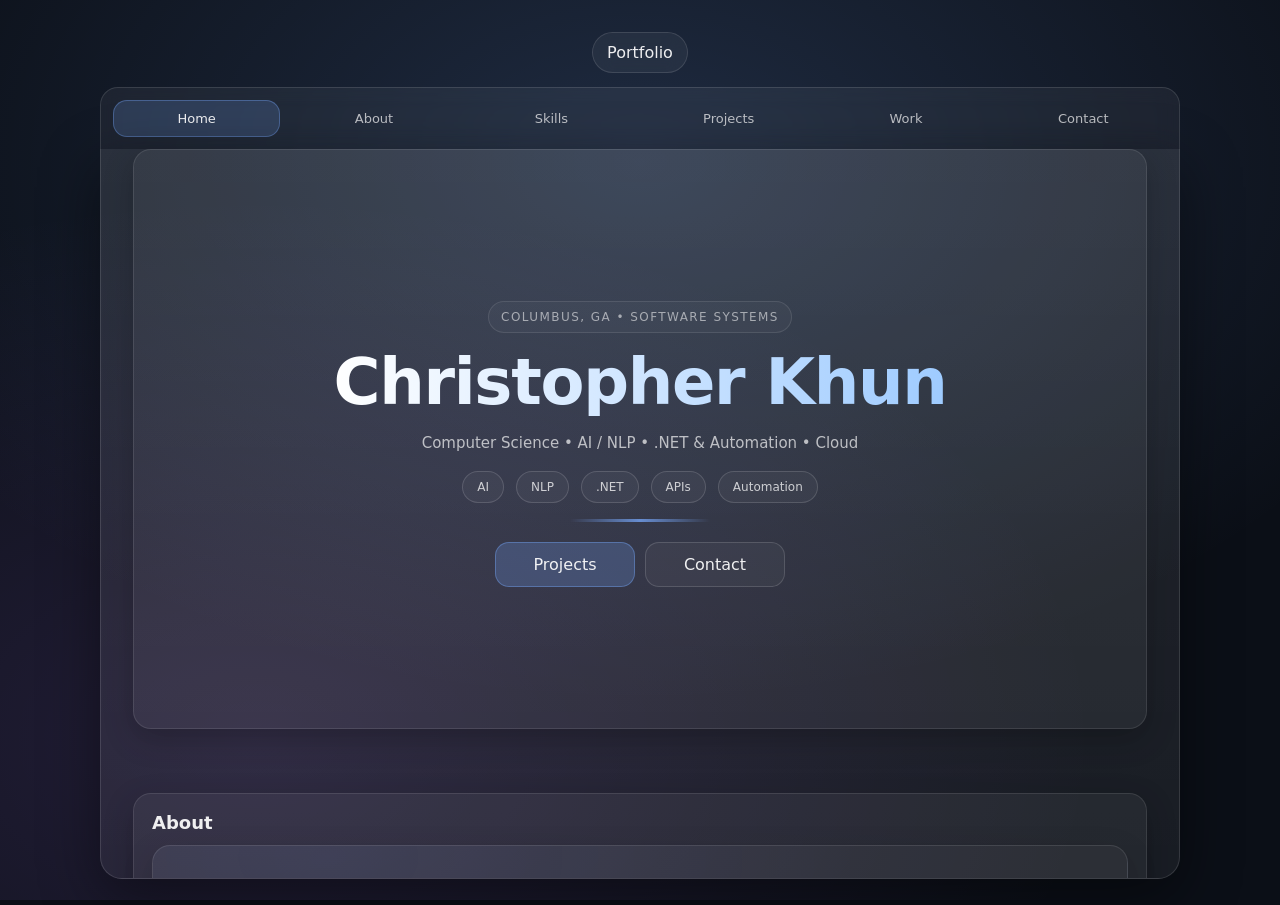
==== commit 1b65b5ca: "Remove cursor feature Remove cursor feature" ====
--- a/wwwroot/index.html
+++ b/wwwroot/index.html
@@ -63,10 +63,10 @@
 
                         <div class="card">
                             <p>
-                                I’m a Computer Science (Software Systems) student at Columbus State University with an anticipated graduation of Fall 2026.
-                                I focus on building practical AI systems, automation tools, and clean full-stack applications.
-                                My work centers around NLP, API integrations, and scalable software design.
-                                I enjoy turning real-world requirements into structured, maintainable, production-ready systems.
+                                I’m a Computer Science student at Columbus State University with an anticipated graduation of Fall 2026.
+                                I focus on building practical, full-stack applications with clean architecture and intuitive user interfaces.
+                                My work emphasizes GUI development, backend systems, API integrations, and scalable software design.
+                                I enjoy translating real-world requirements into structured, maintainable, production-ready systems that balance usability and performance.
                             </p>
                         </div>
                     </section>
@@ -313,7 +313,5 @@
                 `mailto:khunchristopherkhun@gmail.com?subject=${encodeURIComponent(subject)}&body=${body}`;
         });
     </script>
-
-    <script src="cursor.js?v=5" defer></script>
 </body>
 </html>
--- a/wwwroot/styles.css
+++ b/wwwroot/styles.css
@@ -46,11 +46,6 @@
         color: inherit;
     }
 
-/* Hide native cursor everywhere */
-html, body, a, button, .btn, .mitem, * {
-    cursor: none !important;
-}
-
 .app {
     min-height: 100%;
     display: grid;
@@ -531,22 +526,3 @@
     }
 }
 
-/* Custom cursor */
-.custom-cursor {
-    position: fixed;
-    width: 20px;
-    height: 20px;
-    border-radius: 50%;
-    pointer-events: none;
-    z-index: 9999;
-    background: rgba(200,200,200,0.25);
-    border: 1px solid rgba(255,255,255,0.4);
-    transform: translate(-50%,-50%);
-    transition: width .18s ease, height .18s ease, background .18s ease;
-}
-
-    .custom-cursor.hover {
-        width: 40px;
-        height: 40px;
-        background: rgba(200,200,200,0.15);
-    }
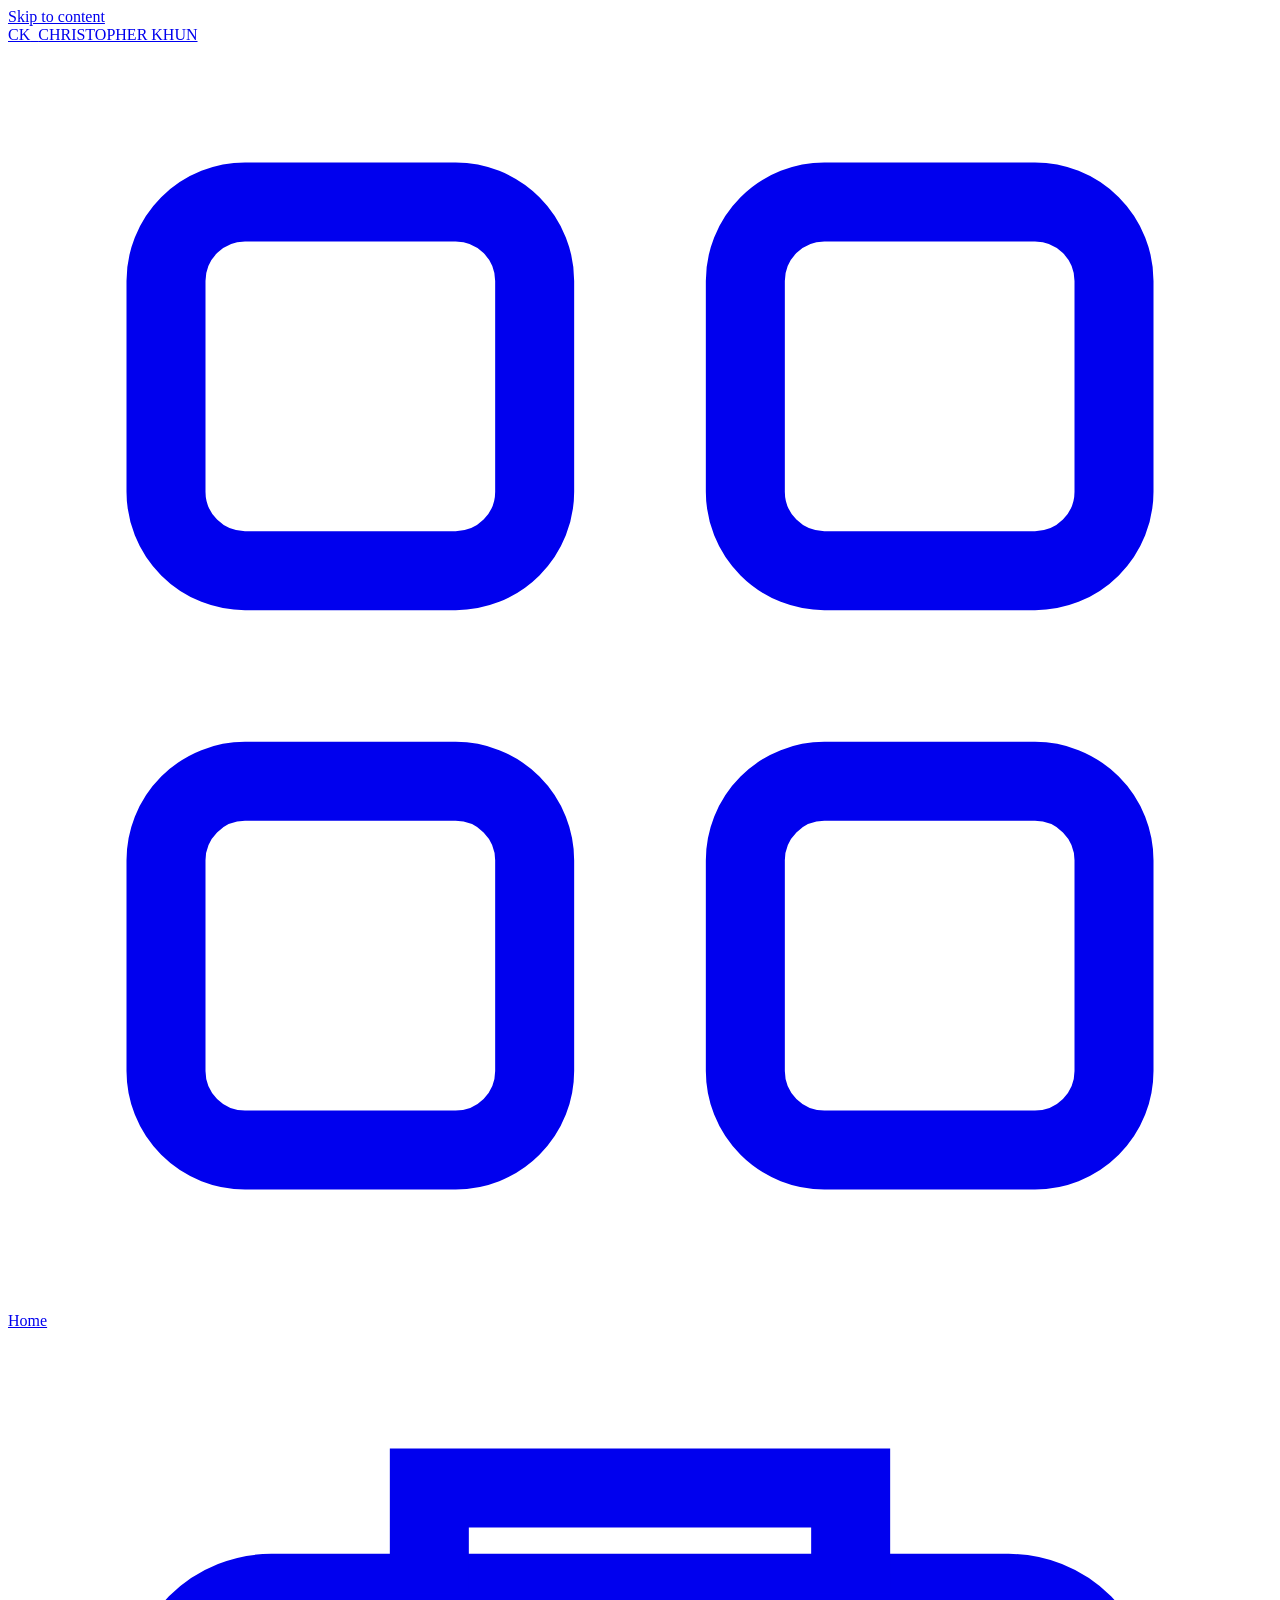
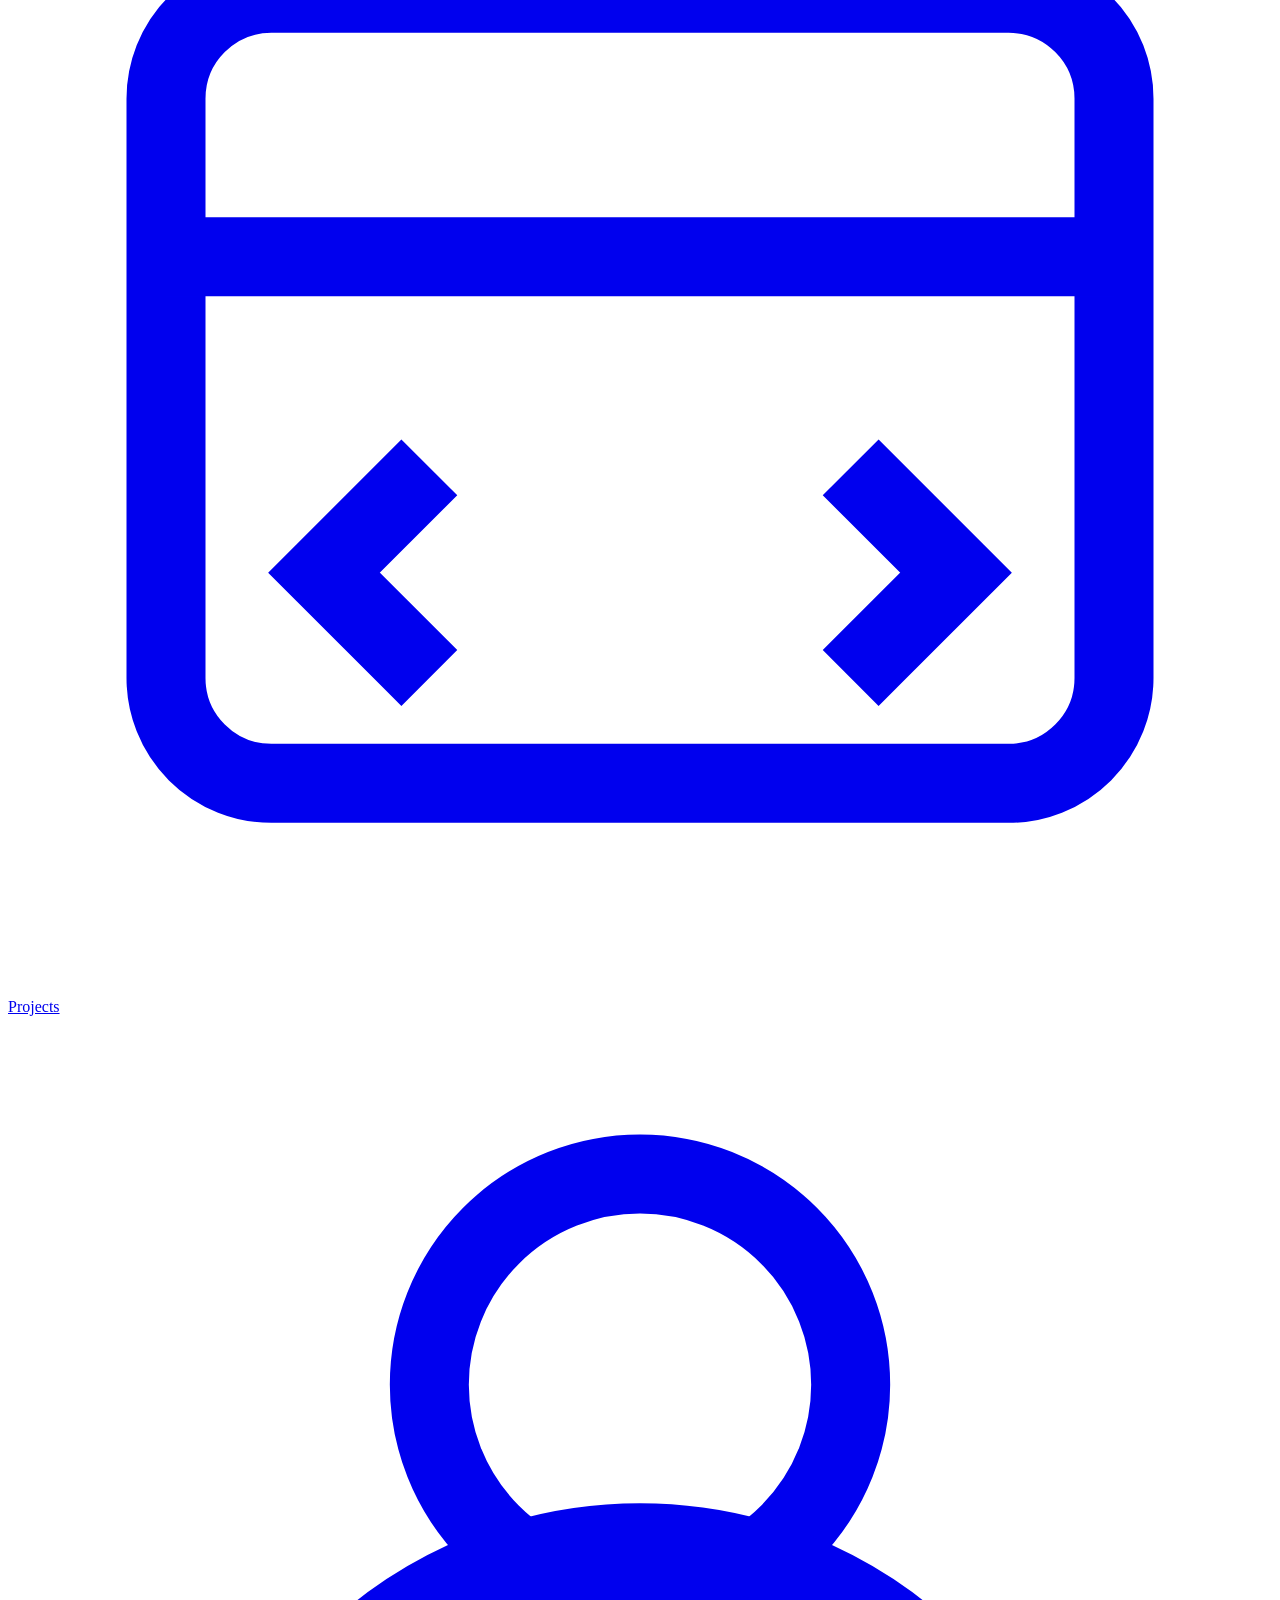
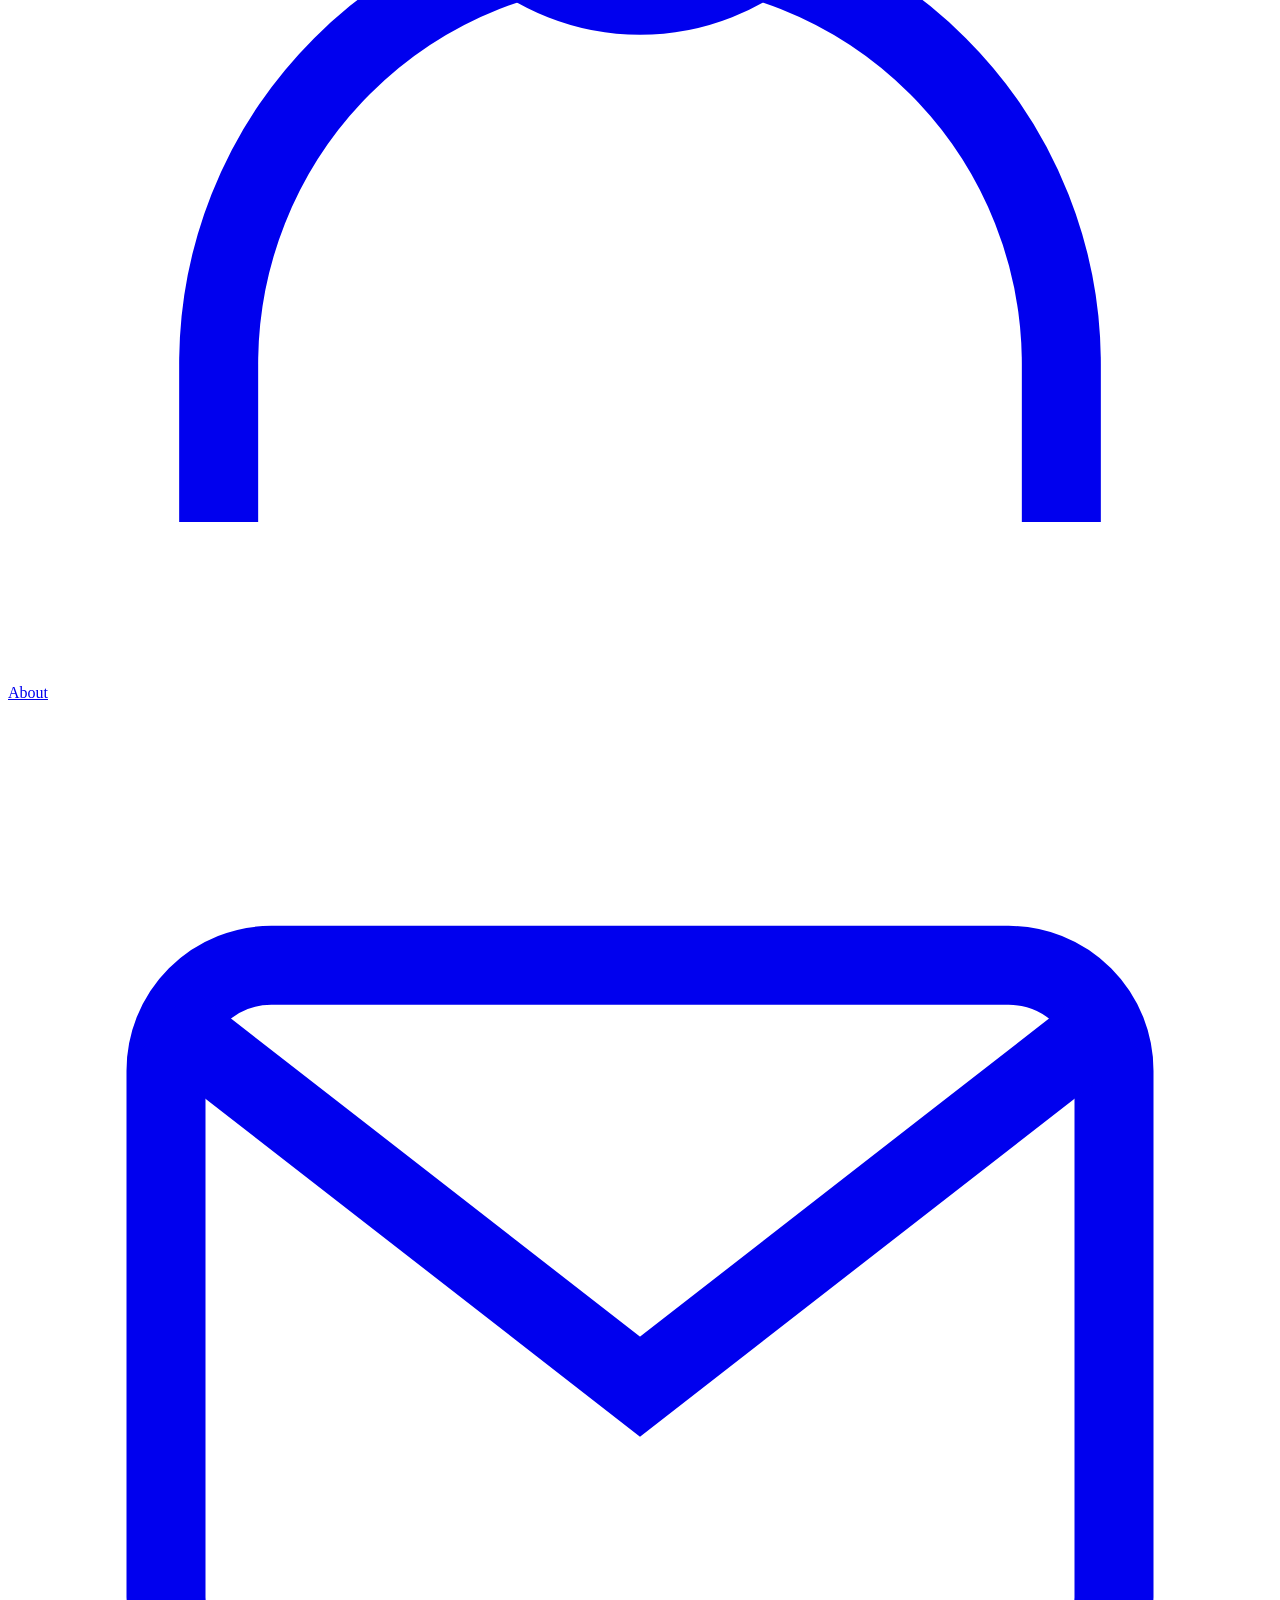
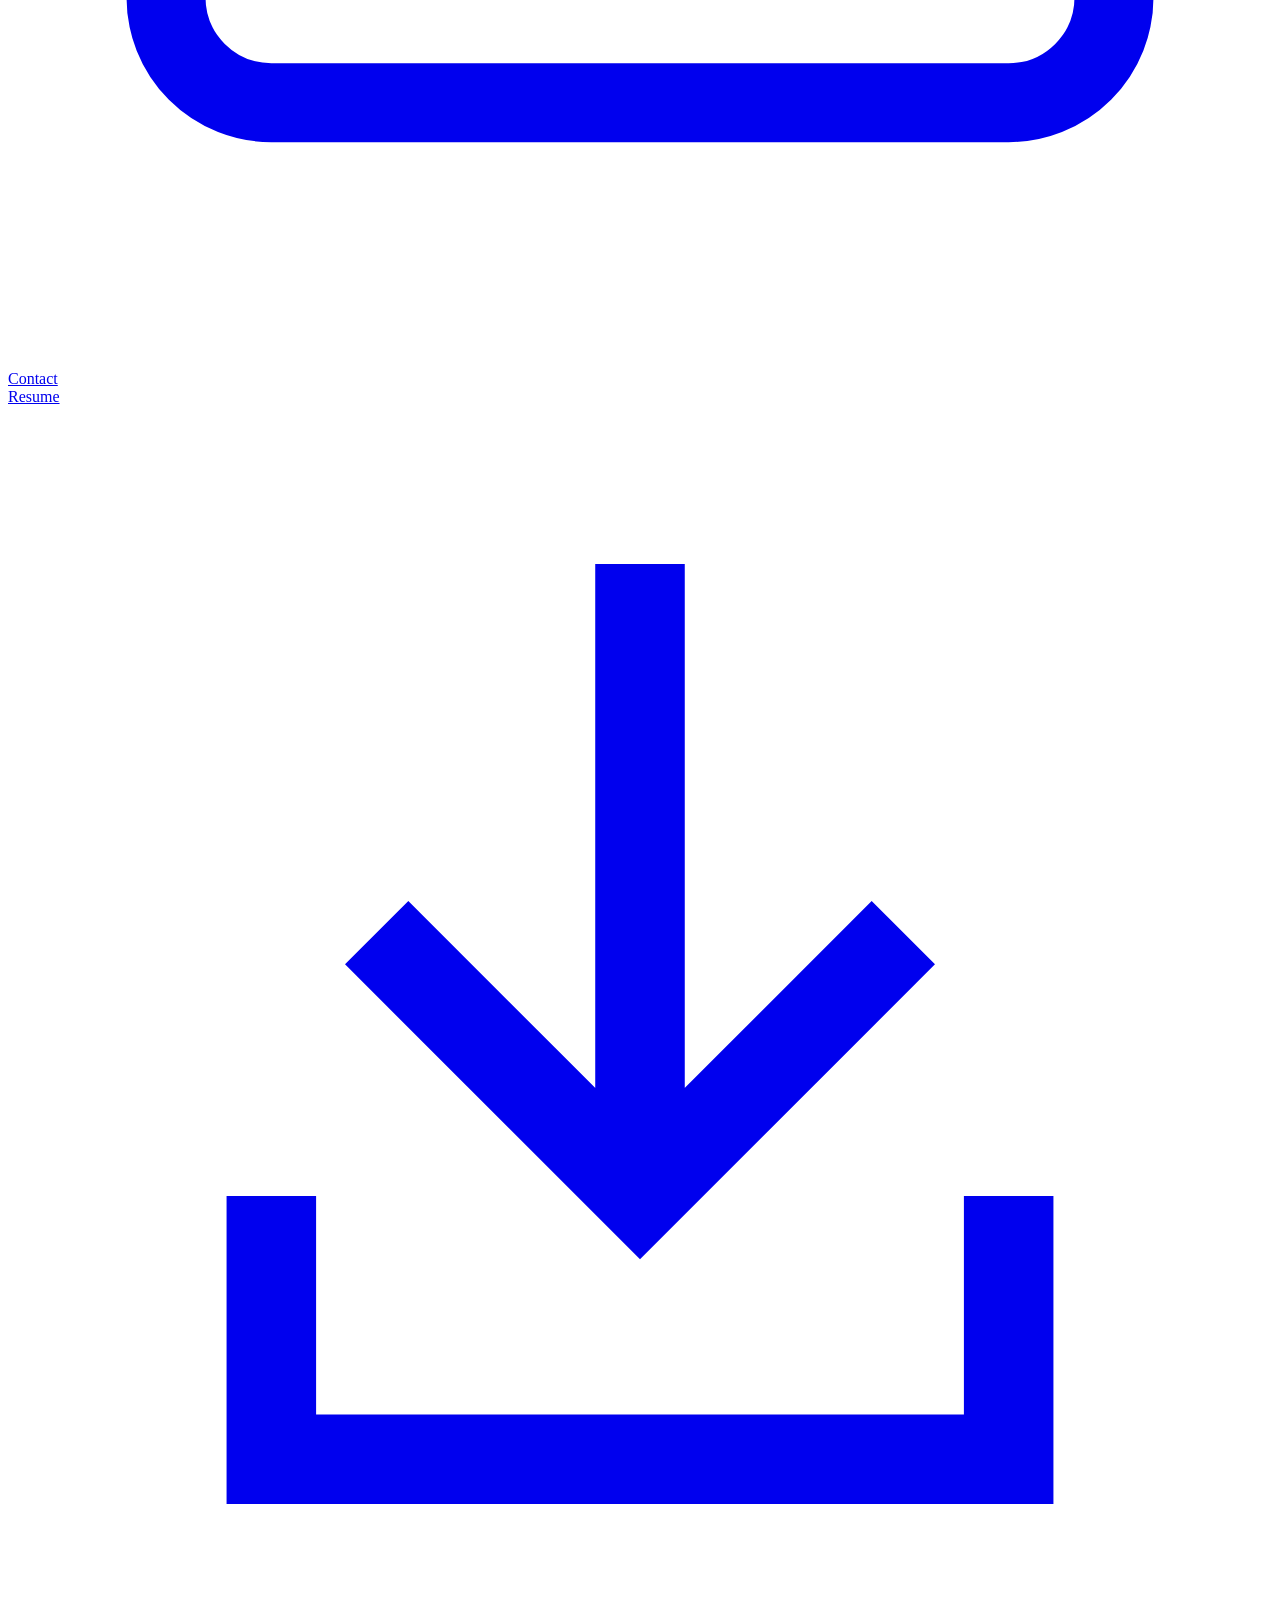
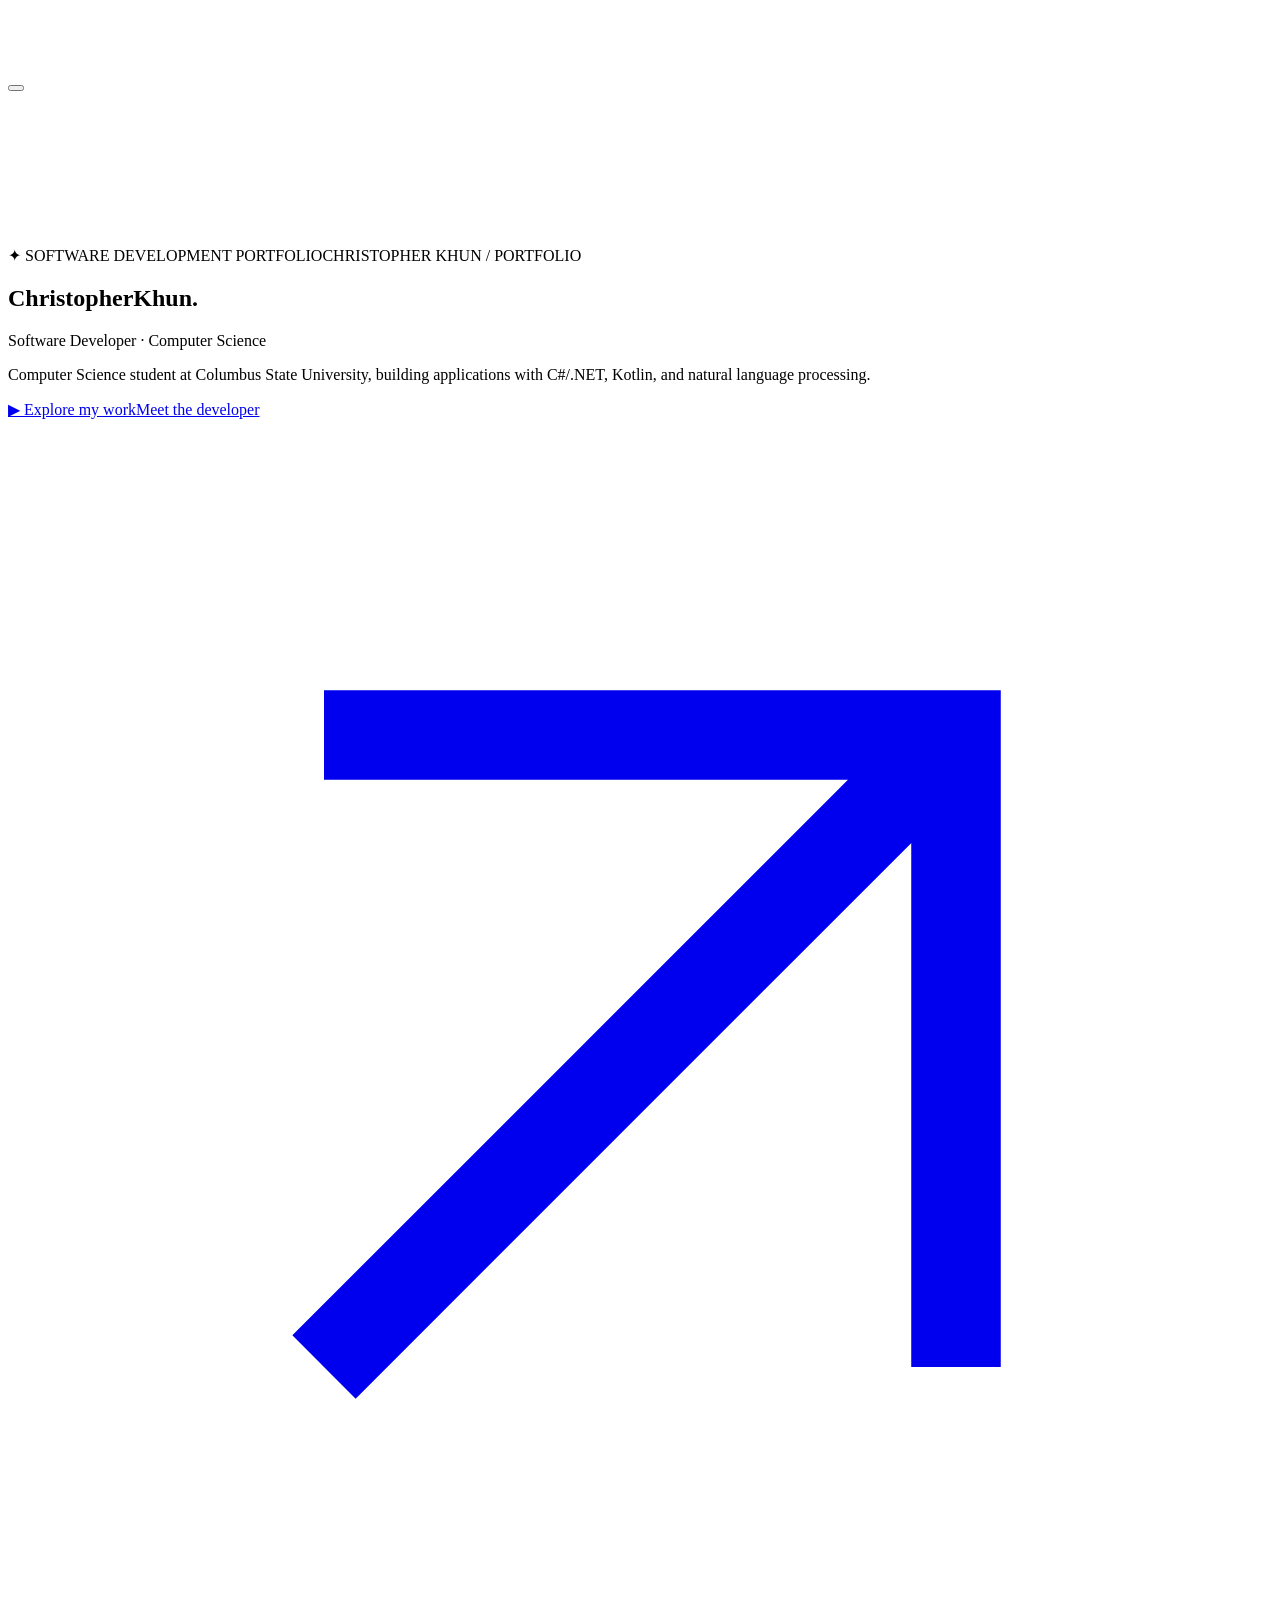
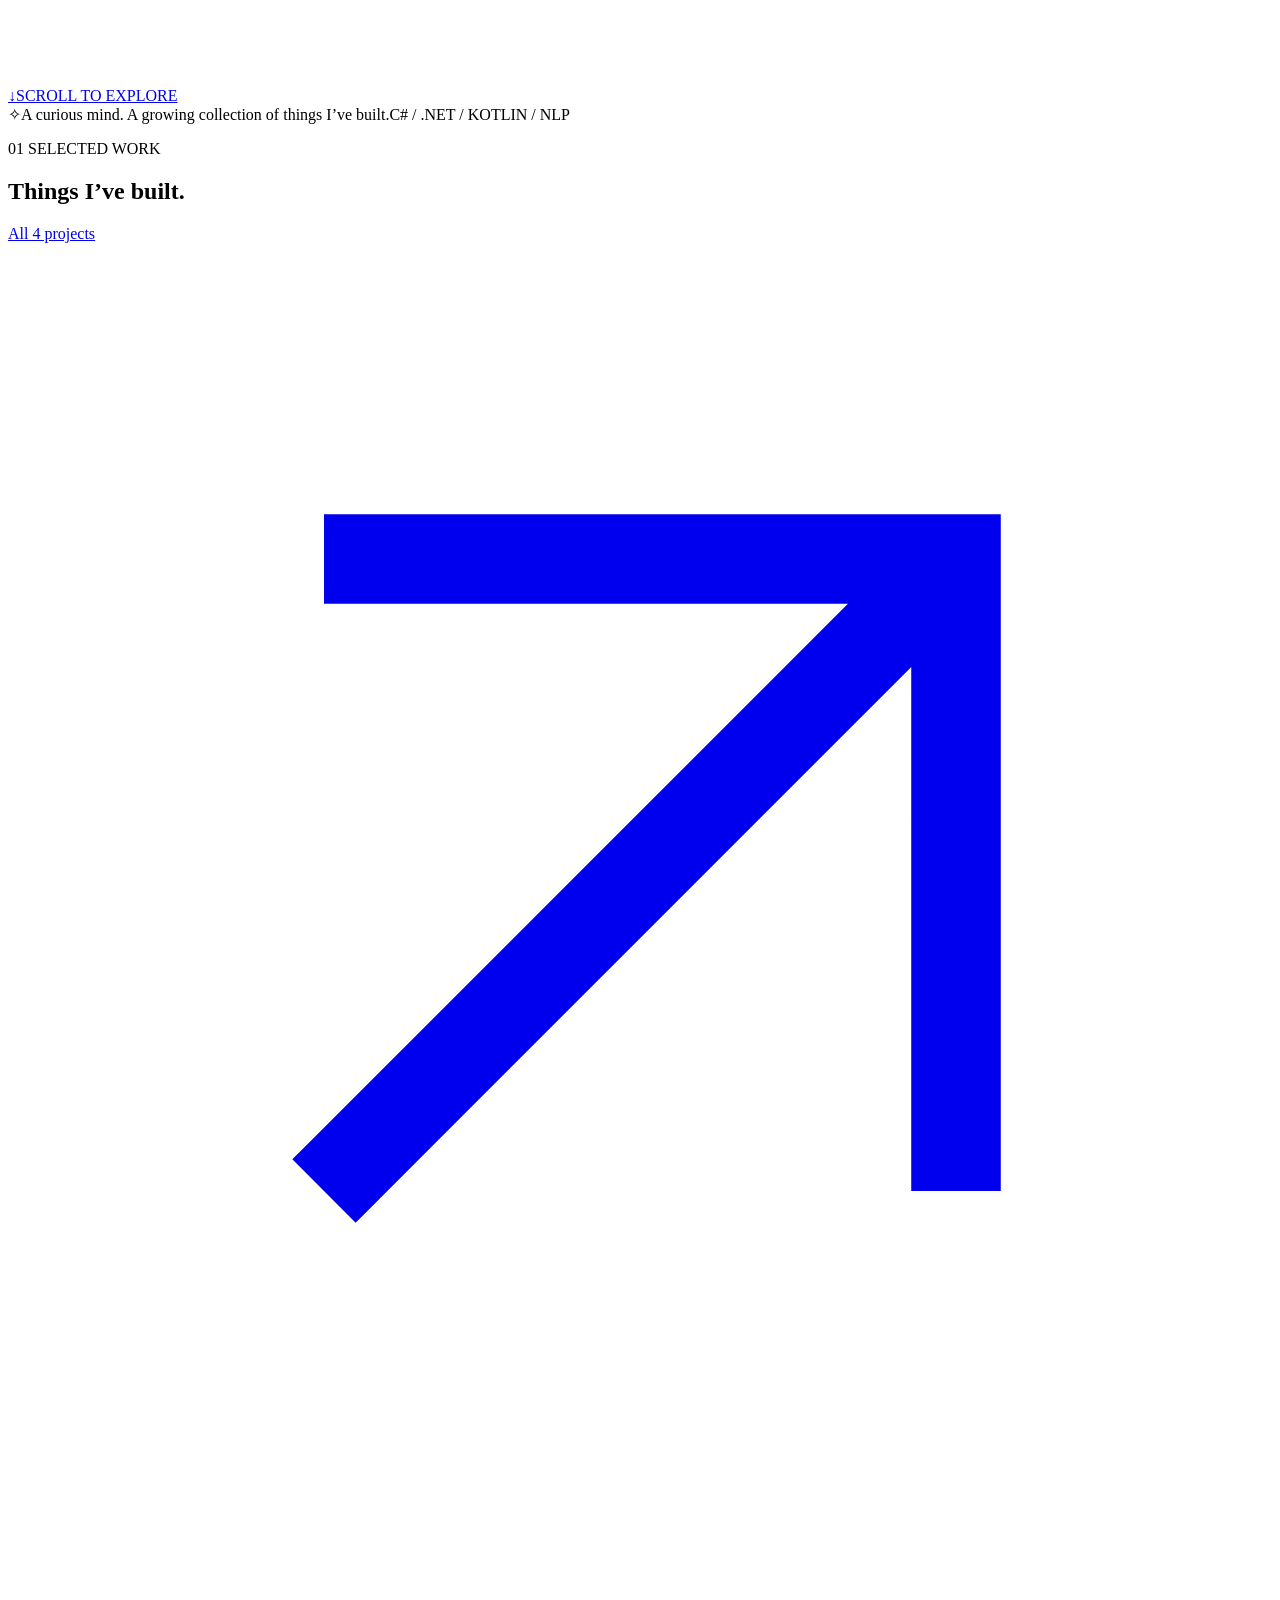
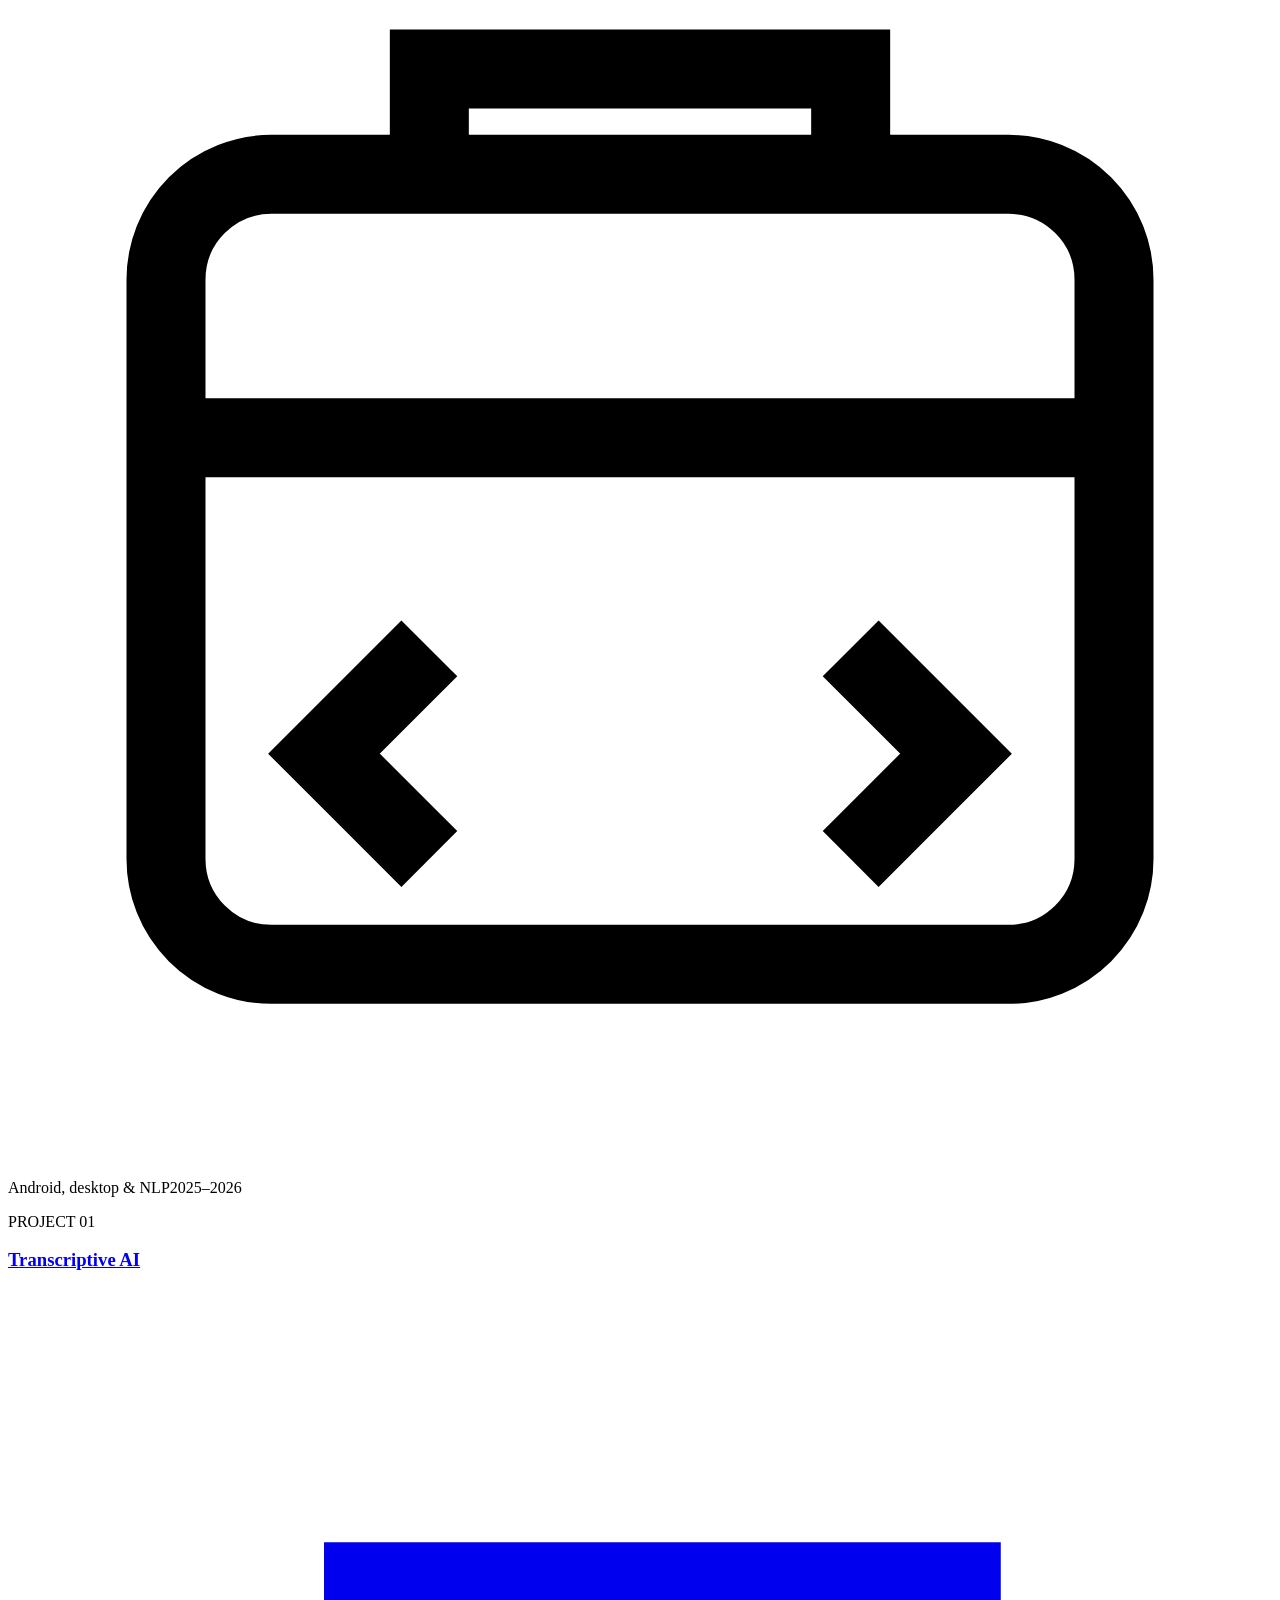
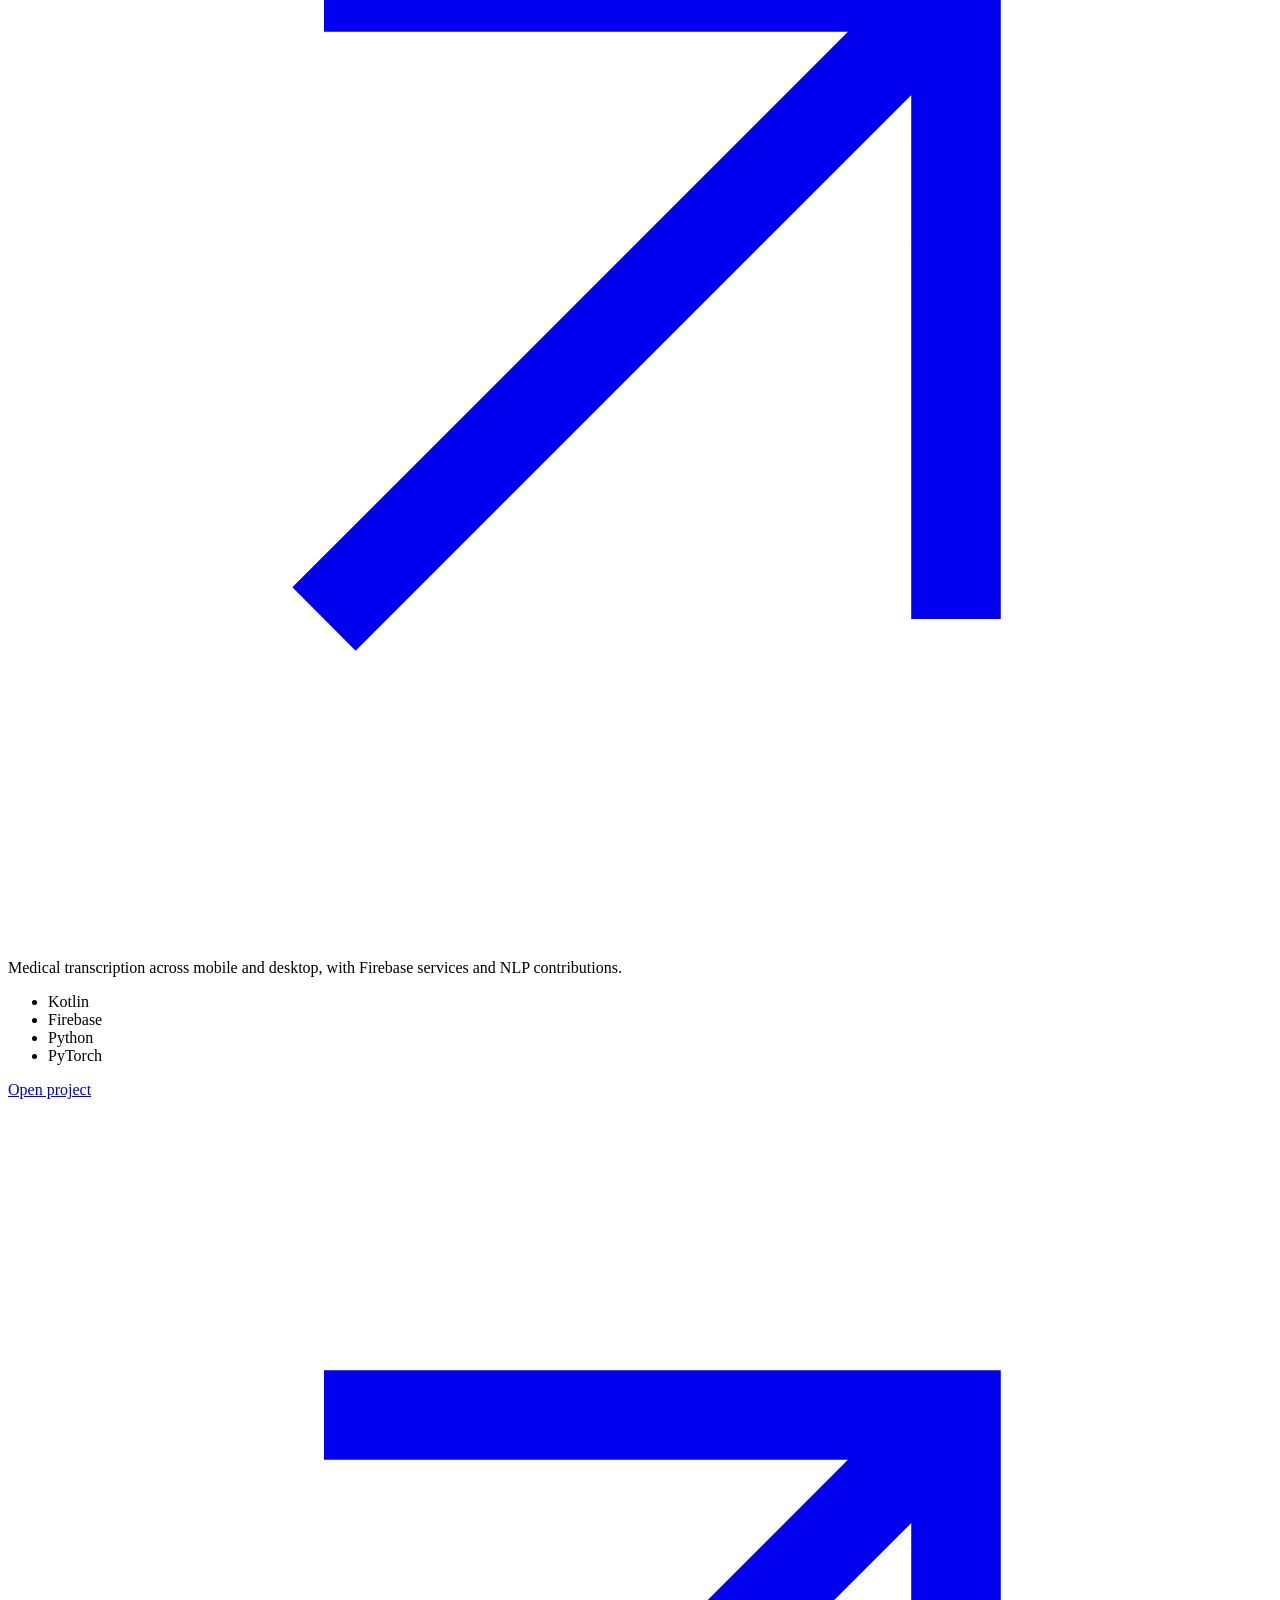
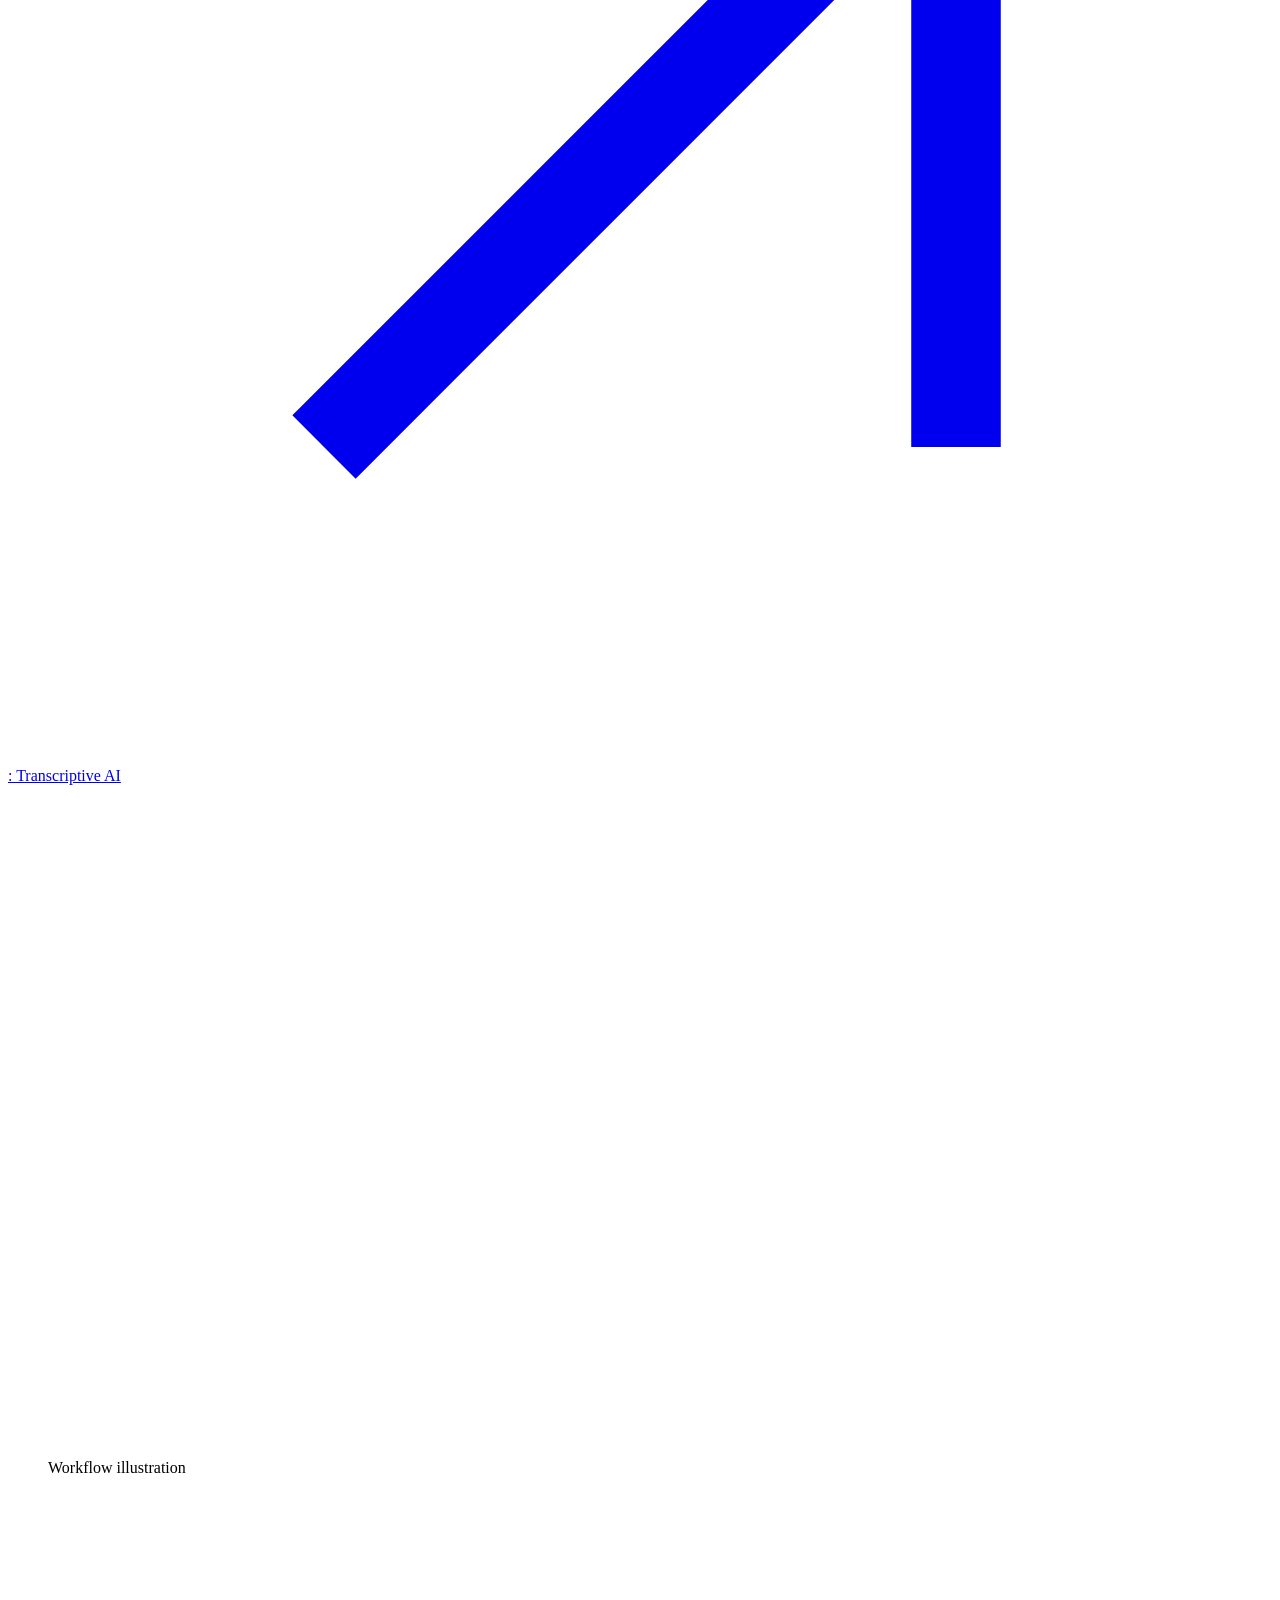
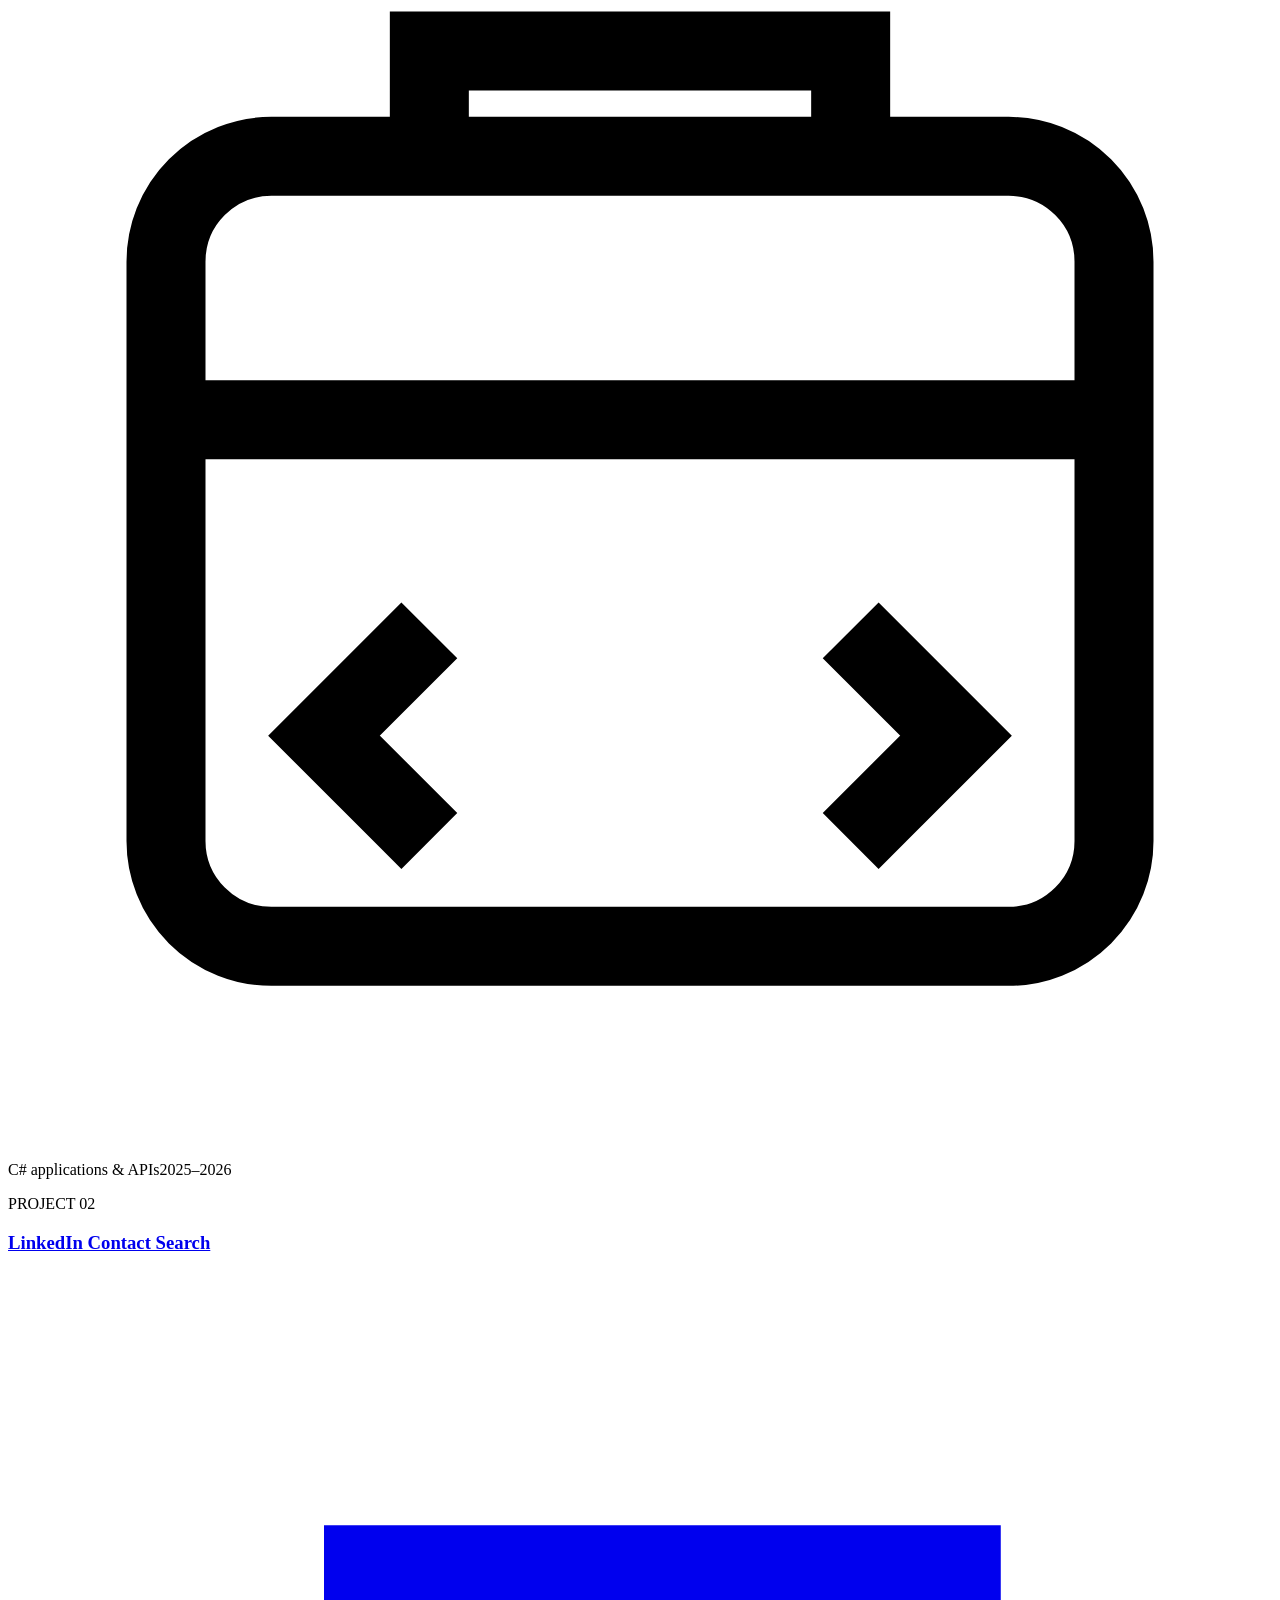
==== commit f8706736: "completely reworked website" ====
--- a/wwwroot/index.html
+++ b/wwwroot/index.html
@@ -1,317 +1,64 @@
-﻿<!DOCTYPE html>
-<html lang="en">
+<!doctype html>
+<html lang="en" data-theme="dark">
 <head>
-    <meta charset="UTF-8" />
-    <meta name="viewport" content="width=device-width, initial-scale=1.0" />
-    <title>Chris Khun | Portfolio</title>
-    <link rel="stylesheet" href="styles.css?v=5" />
+<meta charset="utf-8">
+<meta name="viewport" content="width=device-width, initial-scale=1">
+<meta name="theme-color" content="#101321">
+<meta name="color-scheme" content="dark light">
+<title>Christopher Khun — Software Developer</title>
+<meta name="description" content="Christopher Khun is a software developer in Columbus, Georgia, building practical applications with C#/.NET, Kotlin, APIs, and NLP.">
+<link rel="canonical" href="https://chriskhun.com/">
+<meta property="og:type" content="website">
+<meta property="og:title" content="Christopher Khun — Software Developer">
+<meta property="og:description" content="Christopher Khun is a software developer in Columbus, Georgia, building practical applications with C#/.NET, Kotlin, APIs, and NLP.">
+<meta property="og:url" content="https://chriskhun.com/">
+<meta property="og:site_name" content="Christopher Khun">
+<link rel="icon" href="/assets/favicon.svg" type="image/svg+xml">
+<script src="/theme.js?v=20261008-5"></script>
+<link rel="stylesheet" href="/styles.css?v=20261008-5">
+<link rel="preload" href="/assets/fonts/PixelifySans.ttf" as="font" type="font/ttf" crossorigin>
+<link rel="stylesheet" href="/pixel.css?v=20261008-5">
+<script src="/sky.js?v=20261008-5" defer></script>
+<script src="/site.js?v=20261008-5" defer></script>
 </head>
+<body data-page="home">
+<a class="skip-link" href="#main">Skip to content</a>
+<header class="site-header"><div class="header-inner wrap">
+<a class="brand" href="/" aria-label="Christopher Khun, home"><span class="brand-mark">CK<span>_</span></span><span class="brand-name">CHRISTOPHER KHUN</span></a>
+<nav class="primary-nav" id="primary-navigation" aria-label="Main navigation"><a href="/" aria-current="page"><svg viewBox="0 0 24 24" fill="none" stroke="currentColor" stroke-width="1.5" aria-hidden="true"><rect x="3" y="3" width="7" height="7" rx="1.5"/><rect x="14" y="3" width="7" height="7" rx="1.5"/><rect x="3" y="14" width="7" height="7" rx="1.5"/><rect x="14" y="14" width="7" height="7" rx="1.5"/></svg><span>Home</span></a><a href="/work.html"><svg viewBox="0 0 24 24" fill="none" stroke="currentColor" stroke-width="1.5" aria-hidden="true"><rect x="3" y="5" width="18" height="15" rx="2"/><path d="M8 5V3h8v2M3 10h18M8 14l-2 2 2 2m8-4 2 2-2 2"/></svg><span>Projects</span></a><a href="/about.html"><svg viewBox="0 0 24 24" fill="none" stroke="currentColor" stroke-width="1.5" aria-hidden="true"><circle cx="12" cy="7" r="4"/><path d="M4 21v-3a8 8 0 0 1 16 0v3"/></svg><span>About</span></a><a href="/contact.html"><svg viewBox="0 0 24 24" fill="none" stroke="currentColor" stroke-width="1.5" aria-hidden="true"><rect x="3" y="5" width="18" height="14" rx="2"/><path d="m3 6 9 7 9-7"/></svg><span>Contact</span></a></nav>
+<div class="header-actions"><button class="theme-toggle" type="button" aria-label="Switch to light mode" title="Switch to light mode" hidden><svg class="sun-icon" viewBox="0 0 24 24" fill="none" stroke="currentColor" stroke-width="1.6" aria-hidden="true"><circle cx="12" cy="12" r="4"/><path d="M12 2v2m0 16v2M2 12h2m16 0h2M5 5l1.5 1.5m11 11L19 19M5 19l1.5-1.5m11-11L19 5"/></svg><svg class="moon-icon" viewBox="0 0 24 24" fill="none" stroke="currentColor" stroke-width="1.6" aria-hidden="true"><path d="M20.5 13A8.5 8.5 0 0 1 11 3.5 8.5 8.5 0 1 0 20.5 13Z"/></svg></button><a class="resume-link" href="/resume.pdf?v=20261007" download="Christopher_Khun_Resume.pdf">Resume <svg viewBox="0 0 24 24" fill="none" stroke="currentColor" stroke-width="1.7" aria-hidden="true"><path d="M12 3v12m-5-5 5 5 5-5M5 15v5h14v-5"/></svg></a><button class="menu-toggle" aria-label="Open navigation" aria-expanded="false" aria-controls="primary-navigation"><span></span><span></span></button></div>
+</div></header>
+<main id="main" class="wrap" tabindex="-1">
+<section class="pixel-world" aria-labelledby="world-title">
+<canvas class="sky-canvas" aria-hidden="true"></canvas>
+<div class="world-shade" aria-hidden="true"></div>
+<div class="world-topline wrap"><span><span class="pixel-star" aria-hidden="true">✦</span> SOFTWARE DEVELOPMENT PORTFOLIO</span><span class="world-edition">CHRISTOPHER KHUN / PORTFOLIO</span></div>
+<div class="world-copy wrap">
+<h1 id="world-title"><span>Christopher</span><span>Khun<span class="pixel-period">.</span></span></h1>
+<p class="world-role">Software Developer · Computer Science</p>
+<p class="world-description">Computer Science student at Columbus State University, building applications with C#/.NET, Kotlin, and natural language processing.</p>
+<div class="world-actions"><a class="button button-dark" href="/work.html"><span aria-hidden="true">▶</span> Explore my work</a><a class="button button-outline" href="/about.html">Meet the developer <svg viewBox="0 0 24 24" fill="none" stroke="currentColor" stroke-width="1.7" aria-hidden="true"><path d="M6 18 18 6M6 6h12v12"/></svg></a></div>
+</div>
+<div class="world-bottom wrap">
+<a class="world-scroll" href="#selected-projects"><span class="scroll-pixel" aria-hidden="true">↓</span><span>SCROLL TO EXPLORE</span></a>
+</div>
+<button class="skip-intro" type="button" data-sky-skip hidden>Skip intro <span aria-hidden="true">→</span></button>
+</section>
+<div class="world-note"><span class="note-star" aria-hidden="true">✧</span><span>A curious mind. A growing collection of things I’ve built.</span><span class="note-coordinate">C# / .NET / KOTLIN / NLP</span></div>
+<section class="selected-section" id="selected-projects"><div class="section-heading reveal"><div><p class="eyebrow"><span class="section-index">01</span> SELECTED WORK</p><h2>Things I’ve built.</h2></div><a class="button button-outline" href="/work.html">All 4 projects <svg viewBox="0 0 24 24" fill="none" stroke="currentColor" stroke-width="1.7" aria-hidden="true"><path d="M6 18 18 6M6 6h12v12"/></svg></a></div><div class="project-grid"><article class="project-card gui-panel reveal"><div class="panel-titlebar"><span><svg viewBox="0 0 24 24" fill="none" stroke="currentColor" stroke-width="1.5" aria-hidden="true"><rect x="3" y="5" width="18" height="15" rx="2"/><path d="M8 5V3h8v2M3 10h18M8 14l-2 2 2 2m8-4 2 2-2 2"/></svg>Android, desktop & NLP</span><span class="panel-meta">2025–2026</span></div><div class="project-content"><div class="project-body"><p class="eyebrow">PROJECT 01</p><h3><a class="project-title-link" href="/transcriptive-ai.html">Transcriptive AI <svg viewBox="0 0 24 24" fill="none" stroke="currentColor" stroke-width="1.7" aria-hidden="true"><path d="M6 18 18 6M6 6h12v12"/></svg></a></h3><p class="project-description">Medical transcription across mobile and desktop, with Firebase services and NLP contributions.</p><ul class="tags" aria-label="Technologies"><li>Kotlin</li><li>Firebase</li><li>Python</li><li>PyTorch</li></ul><a class="project-open" href="/transcriptive-ai.html">Open project <svg viewBox="0 0 24 24" fill="none" stroke="currentColor" stroke-width="1.7" aria-hidden="true"><path d="M6 18 18 6M6 6h12v12"/></svg><span class="sr-only">: Transcriptive AI</span></a></div><figure class="project-diagram"><svg class="technical-art" viewBox="0 0 380 210" fill="none" aria-hidden="true"><path class="grid-detail" d="M30 35h320M30 70h320M30 105h320M30 140h320M30 175h320M65 20v175M115 20v175M165 20v175M215 20v175M265 20v175M315 20v175"/>
+<g class="diagram-device"><rect class="diagram-surface" x="38" y="42" width="188" height="122" rx="9"/><path class="diagram-line" d="M38 68h188"/><circle class="diagram-accent" cx="54" cy="55" r="3"/><circle class="diagram-faint" cx="65" cy="55" r="3"/><circle class="diagram-faint" cx="76" cy="55" r="3"/><rect class="diagram-surface-alt" x="53" y="82" width="42" height="65" rx="4"/><path class="diagram-muted" d="M65 96h17m-17 12h17m-17 12h12"/><path class="diagram-accent-stroke draw-line" d="m112 113 9-7 9 12 9-30 9 47 9-23 9 7 9-17 9 11h24"/><path class="diagram-muted" d="M79 177h106M112 164v13m35-13v13"/></g>
+<g class="diagram-phone"><rect class="diagram-surface" x="258" y="22" width="82" height="162" rx="16"/><path class="diagram-line" d="M285 33h29"/><rect class="diagram-surface-alt" x="270" y="54" width="58" height="45" rx="5"/><path class="diagram-accent-stroke draw-line" d="m279 76 6-6 6 13 7-19 7 15 6-6h9"/><path class="diagram-muted" d="M272 116h52m-52 12h43m-43 12h48"/><circle class="diagram-accent" cx="299" cy="164" r="4"/></g>
+<path class="diagram-accent-stroke connector" d="M226 100h32"/><path class="diagram-accent-stroke" d="m252 96 6 4-6 4"/></svg><figcaption>Workflow illustration</figcaption></figure></div></article><article class="project-card gui-panel reveal"><div class="panel-titlebar"><span><svg viewBox="0 0 24 24" fill="none" stroke="currentColor" stroke-width="1.5" aria-hidden="true"><rect x="3" y="5" width="18" height="15" rx="2"/><path d="M8 5V3h8v2M3 10h18M8 14l-2 2 2 2m8-4 2 2-2 2"/></svg>C# applications & APIs</span><span class="panel-meta">2025–2026</span></div><div class="project-content"><div class="project-body"><p class="eyebrow">PROJECT 02</p><h3><a class="project-title-link" href="/contact-search.html">LinkedIn Contact Search <svg viewBox="0 0 24 24" fill="none" stroke="currentColor" stroke-width="1.7" aria-hidden="true"><path d="M6 18 18 6M6 6h12v12"/></svg></a></h3><p class="project-description">Company and employee search with profile filtering, API pagination, and structured exports.</p><ul class="tags" aria-label="Technologies"><li>C#</li><li>.NET</li><li>Unipile API</li><li>JSON</li></ul><a class="project-open" href="/contact-search.html">Open project <svg viewBox="0 0 24 24" fill="none" stroke="currentColor" stroke-width="1.7" aria-hidden="true"><path d="M6 18 18 6M6 6h12v12"/></svg><span class="sr-only">: LinkedIn Contact Search</span></a></div><figure class="project-diagram"><svg class="technical-art" viewBox="0 0 380 210" fill="none" aria-hidden="true"><path class="grid-detail" d="M25 45h330M25 90h330M25 135h330M25 180h330M55 20v175M110 20v175M165 20v175M220 20v175M275 20v175M330 20v175"/>
+<rect class="diagram-surface" x="22" y="69" width="86" height="75" rx="10"/><circle class="diagram-accent-stroke" cx="61" cy="99" r="11"/><path class="diagram-accent-stroke" d="m69 107 11 11"/>
+<path class="diagram-accent-stroke connector" d="M109 106h43M229 106h43"/><path class="diagram-accent-stroke" d="m145 101 7 5-7 5m120-10 7 5-7 5"/>
+<rect class="diagram-surface-alt" x="152" y="64" width="77" height="84" rx="11"/><path class="diagram-accent-stroke" d="m179 91-12 15 12 15m23-30 12 15-12 15m-7-34-9 39"/>
+<rect class="diagram-surface" x="273" y="69" width="85" height="75" rx="10"/><path class="diagram-muted" d="M286 85h58m-58 13h58m-58 13h58m-58 13h58m-40-39v39m20-39v39"/>
+<text class="diagram-label" x="65" y="173" text-anchor="middle">SEARCH</text><text class="diagram-label" x="191" y="173" text-anchor="middle">.NET / API</text><text class="diagram-label" x="315" y="173" text-anchor="middle">CSV DATA</text></svg><figcaption>Workflow illustration</figcaption></figure></div></article></div></section>
+<section class="home-background"><div class="section-heading reveal"><div><p class="eyebrow"><span class="section-index">02</span> BACKGROUND</p><h2>Experience & education.</h2></div><a class="text-link" href="/about.html">About me <svg viewBox="0 0 24 24" fill="none" stroke="currentColor" stroke-width="1.7" aria-hidden="true"><path d="M6 18 18 6M6 6h12v12"/></svg></a></div><div class="background-grid"><article class="gui-panel reveal"><div class="panel-titlebar"><span><svg viewBox="0 0 24 24" fill="none" stroke="currentColor" stroke-width="1.5" aria-hidden="true"><rect x="3" y="5" width="18" height="15" rx="2"/><path d="M8 5V3h8v2M3 10h18M8 14l-2 2 2 2m8-4 2 2-2 2"/></svg>Experience</span><span class="panel-meta">JAN — JUL 2026</span></div><div class="background-body"><h3>Software Developer</h3><p class="background-subtitle">Consulting · Paid client projects</p><p>C# application logic, API data handling, and feature improvements around client requirements.</p></div></article><article class="gui-panel reveal"><div class="panel-titlebar"><span><svg viewBox="0 0 24 24" fill="none" stroke="currentColor" stroke-width="1.5" aria-hidden="true"><circle cx="12" cy="7" r="4"/><path d="M4 21v-3a8 8 0 0 1 16 0v3"/></svg>Education</span><span class="panel-meta">DEC 2026 · EXPECTED</span></div><div class="background-body"><h3>Columbus State University</h3><p class="background-subtitle">B.S. Computer Science · Software Systems</p><p>President’s List, Spring 2025. Coursework in algorithms, software engineering, and object-oriented design.</p></div></article></div></section>
+<section class="contact-strip gui-panel reveal"><div><span class="eyebrow">LET’S CONNECT</span><h2>Have a role or project in mind?</h2><p>I’d be glad to hear from you.</p></div><a class="button button-dark" href="/contact.html">Get in touch <svg viewBox="0 0 24 24" fill="none" stroke="currentColor" stroke-width="1.7" aria-hidden="true"><path d="M6 18 18 6M6 6h12v12"/></svg></a></section>
 
-<body>
-    <div class="app">
-        <header class="topbar">
-            <div class="pill">Portfolio</div>
-        </header>
-
-        <div class="shell">
-
-            <nav class="menubar" id="menu">
-                <a class="mitem tablink" href="#home">Home</a>
-                <a class="mitem tablink" href="#about">About</a>
-                <a class="mitem tablink" href="#skills">Skills</a>
-                <a class="mitem tablink" href="#projects">Projects</a>
-                <a class="mitem tablink" href="#work">Work</a>
-                <a class="mitem tablink" href="#contact">Contact</a>
-            </nav>
-
-            <main class="phone scrollArea" id="scrollArea">
-                <div class="content">
-
-                    <!-- HOME (NEW CLEAN HERO) -->
-                    <section class="sectionCard heroCard" id="home">
-                        <div class="heroInner heroClean">
-                            <div class="heroKicker">Columbus, GA • Software Systems</div>
-
-                            <h1 class="heroName">Christopher Khun</h1>
-
-                            <p class="heroSubtitle">
-                                Computer Science • AI / NLP • .NET & Automation • Cloud
-                            </p>
-
-                            <div class="heroBadges" aria-label="Focus areas">
-                                <span>AI</span>
-                                <span>NLP</span>
-                                <span>.NET</span>
-                                <span>APIs</span>
-                                <span>Automation</span>
-                            </div>
-
-                            <div class="heroLine" aria-hidden="true"></div>
-
-                            <div class="heroCTA">
-                                <a class="btn primary tablink" href="#projects">Projects</a>
-                                <a class="btn ghost tablink" href="#contact">Contact</a>
-                            </div>
-                        </div>
-                    </section>
-
-                    <!-- ABOUT -->
-                    <section class="sectionCard" id="about">
-                        <div class="sectionHead">
-                            <h2>About</h2>
-                        </div>
-
-                        <div class="card">
-                            <p>
-                                I’m a Computer Science student at Columbus State University with an anticipated graduation of Fall 2026.
-                                I focus on building practical, full-stack applications with clean architecture and intuitive user interfaces.
-                                My work emphasizes GUI development, backend systems, API integrations, and scalable software design.
-                                I enjoy translating real-world requirements into structured, maintainable, production-ready systems that balance usability and performance.
-                            </p>
-                        </div>
-                    </section>
-
-                    <!-- SKILLS -->
-                    <section class="sectionCard" id="skills">
-                        <div class="sectionHead">
-                            <h2>Skills</h2>
-                        </div>
-
-                        <div class="grid two">
-                            <div class="card">
-                                <h3>Languages</h3>
-                                <p class="placeholder">
-                                    Java, Python, C#, C, C++, Kotlin, Ruby, Prolog, VB, HTML, CSS, SQLite
-                                </p>
-                            </div>
-
-                            <div class="card">
-                                <h3>Technologies & Tools</h3>
-                                <p class="placeholder">
-                                    Git/GitHub, Visual Studio, Windows, Linux, .NET, PyTorch, ANTLR
-                                </p>
-                            </div>
-                        </div>
-                    </section>
-
-                    <!-- PROJECTS -->
-                    <section class="sectionCard" id="projects">
-                        <div class="sectionHead">
-                            <h2>Projects</h2>
-                        </div>
-
-                        <div class="grid two">
-                            <article class="card project">
-                                <div class="projectTop">
-                                    <h3>Transcriptive AI</h3>
-                                    <span class="tag">AI / NLP</span>
-                                </div>
-                                <p class="placeholder">
-                                    Full-stack medical transcription enhancement tool built with Python and PyTorch.
-                                    Includes specialty classification, entity extraction, and structured note generation.
-                                </p>
-                                <a class="btn small" href="https://github.com/ChrisKhun/Software-Engineering-Transcriptive-AI" target="_blank" rel="noopener">Code</a>
-                            </article>
-
-                            <article class="card project">
-                                <div class="projectTop">
-                                    <h3>LinkedIn WebScraper</h3>
-                                    <span class="tag">.NET / API</span>
-                                </div>
-                                <p class="placeholder">
-                                    C# application integrating with the Unipile API to search LinkedIn and export structured CSV data.
-                                </p>
-                                <a class="btn small" href="https://github.com/ChrisKhun/TestRepo-Linkedin" target="_blank" rel="noopener">Code</a>
-                            </article>
-
-                            <article class="card project">
-                                <div class="projectTop">
-                                    <h3>SimpleEnglish</h3>
-                                    <span class="tag">Compilers</span>
-                                </div>
-                                <p class="placeholder">
-                                    Custom programming language built with ANTLR supporting variables, loops, and functions.
-                                </p>
-                                <a class="btn small" href="https://github.com/ChrisKhun/Simple-English" target="_blank" rel="noopener">Code</a>
-                            </article>
-
-                            <article class="card project">
-                                <div class="projectTop">
-                                    <h3>Offbrand Backrooms</h3>
-                                    <span class="tag">Game Dev</span>
-                                </div>
-                                <p class="placeholder">
-                                    C# modular survival-horror prototype implementing scalable architecture patterns.
-                                </p>
-                                <a class="btn small" href="https://github.com/ChrisKhun/OOP-OffbrandBackrooms" target="_blank" rel="noopener">Code</a>
-                            </article>
-                        </div>
-                    </section>
-
-                    <!-- WORK -->
-                    <section class="sectionCard" id="work">
-                        <div class="sectionHead">
-                            <h2>Work Experience</h2>
-                        </div>
-
-                        <div class="card">
-                            <div class="row">
-                                <h3>Software Developer Intern (Consulting)</h3>
-                                <span class="muted">Dec 2025 – Present</span>
-                            </div>
-                            <ul class="bullets">
-                                <li>Collaborate on paid client software projects including LinkedIn automation tools.</li>
-                                <li>Develop workflow automation and structured data extraction systems.</li>
-                                <li>Debug production systems and improve reliability based on client feedback.</li>
-                                <li>Apply clean architecture principles to real-world codebases.</li>
-                            </ul>
-                        </div>
-                    </section>
-
-                    <!-- CONTACT -->
-                    <section class="sectionCard" id="contact">
-                        <div class="sectionHead">
-                            <h2>Contact</h2>
-                        </div>
-
-                        <div class="grid two contactGrid">
-                            <!-- LEFT: Email Form -->
-                            <div class="card contactCard">
-                                <h3>Email</h3>
-
-                                <form class="contactForm" id="contactForm">
-                                    <label class="field">
-                                        <span class="labelText">Your Name</span>
-                                        <input class="input" id="fromName" type="text" placeholder="Your name">
-                                    </label>
-
-                                    <label class="field">
-                                        <span class="labelText">Your Email</span>
-                                        <input class="input" id="fromEmail" type="email" placeholder="name@example.com">
-                                    </label>
-
-                                    <label class="field">
-                                        <span class="labelText">Subject</span>
-                                        <input class="input" id="emailSubject" type="text" placeholder="Subject">
-                                    </label>
-
-                                    <label class="field">
-                                        <span class="labelText">Message</span>
-                                        <textarea class="textarea" id="emailMessage" rows="6" placeholder="Write your message..."></textarea>
-                                    </label>
-
-                                    <div class="centerRow">
-                                        <a class="btn small primary" id="emailMeBtn" href="#">Send Email</a>
-                                    </div>
-
-                                    <p class="tinyNote">This opens your default email app.</p>
-                                </form>
-                            </div>
-
-                            <!-- RIGHT -->
-                            <div class="contactRightColumn">
-                                <div class="card linksCompact">
-                                    <h3>Links</h3>
-                                    <div class="linksRow">
-                                        <a class="btn small" href="https://github.com/ChrisKhun" target="_blank" rel="noopener">GitHub</a>
-                                        <a class="btn small" href="https://linkedin.com/in/chris-khun" target="_blank" rel="noopener">LinkedIn</a>
-                                        <a class="btn small ghost" href="resume.pdf" target="_blank" rel="noopener">Resume</a>
-                                    </div>
-                                </div>
-
-                                <div class="card availabilityCard">
-                                    <h3>Availability</h3>
-                                    <p class="availabilityText">
-                                        Open to internships and freelance software opportunities.
-                                        Based in Columbus, GA.
-                                    </p>
-                                </div>
-                            </div>
-                        </div>
-
-                        <footer class="siteFooter">
-                            <div class="footerInner">
-                                <div class="footerLeft">Christopher Khun © 2026</div>
-                            </div>
-                        </footer>
-                    </section>
-
-                </div>
-            </main>
-        </div>
-    </div>
-
-    <script>
-        // Menu smooth scrolling inside scrollArea + active highlight
-        const scrollArea = document.getElementById("scrollArea");
-        const links = Array.from(document.querySelectorAll(".tablink"));
-        const sections = Array.from(document.querySelectorAll(".sectionCard"));
-
-        function setActive(hash) {
-            links.forEach(a => a.classList.remove("active"));
-            links.filter(a => a.getAttribute("href") === hash).forEach(a => a.classList.add("active"));
-        }
-
-        function scrollToHash(hash, behavior = "smooth") {
-            const target = document.querySelector(hash);
-            if (!target) return;
-
-            setActive(hash);
-            history.replaceState(null, "", hash);
-
-            scrollArea.scrollTo({
-                top: target.offsetTop - 18,
-                behavior
-            });
-        }
-
-        links.forEach(a => {
-            a.addEventListener("click", (e) => {
-                const href = a.getAttribute("href");
-                if (!href || !href.startsWith("#")) return;
-                e.preventDefault();
-                scrollToHash(href, "smooth");
-            });
-        });
-
-        function activeFromScroll() {
-            const y = scrollArea.scrollTop;
-            const activateLine = 160;
-
-            let current = sections[0];
-            for (const s of sections) {
-                if (s.offsetTop - activateLine <= y) current = s;
-            }
-            const hash = "#" + current.id;
-            setActive(hash);
-            history.replaceState(null, "", hash);
-        }
-
-        scrollArea.addEventListener("scroll", activeFromScroll);
-
-        if (location.hash) scrollToHash(location.hash, "auto");
-        else setActive("#home");
-        activeFromScroll();
-
-        // Email (mailto builder)
-        document.getElementById("emailMeBtn").addEventListener("click", function (e) {
-            e.preventDefault();
-
-            const name = document.getElementById("fromName").value || "";
-            const email = document.getElementById("fromEmail").value || "";
-            const subject = document.getElementById("emailSubject").value || "Portfolio Contact";
-            const message = document.getElementById("emailMessage").value || "";
-
-            const body = encodeURIComponent(
-                `Name: ${name}
-Email: ${email}
-
-${message}`
-            );
-
-            window.location.href =
-                `mailto:khunchristopherkhun@gmail.com?subject=${encodeURIComponent(subject)}&body=${body}`;
-        });
-    </script>
+</main>
+<footer class="site-footer wrap"><p>© <span data-year>2026</span> Christopher Khun</p><span class="footer-location">Columbus, Georgia</span><div class="footer-links"><a href="https://github.com/ChrisKhun" target="_blank" rel="noopener noreferrer">GitHub <svg viewBox="0 0 24 24" fill="none" stroke="currentColor" stroke-width="1.7" aria-hidden="true"><path d="M6 18 18 6M6 6h12v12"/></svg></a><a href="https://linkedin.com/in/chris-khun" target="_blank" rel="noopener noreferrer">LinkedIn <svg viewBox="0 0 24 24" fill="none" stroke="currentColor" stroke-width="1.7" aria-hidden="true"><path d="M6 18 18 6M6 6h12v12"/></svg></a></div></footer>
+<div class="sr-only" role="status" aria-live="polite" id="navigation-status"></div>
 </body>
 </html>
